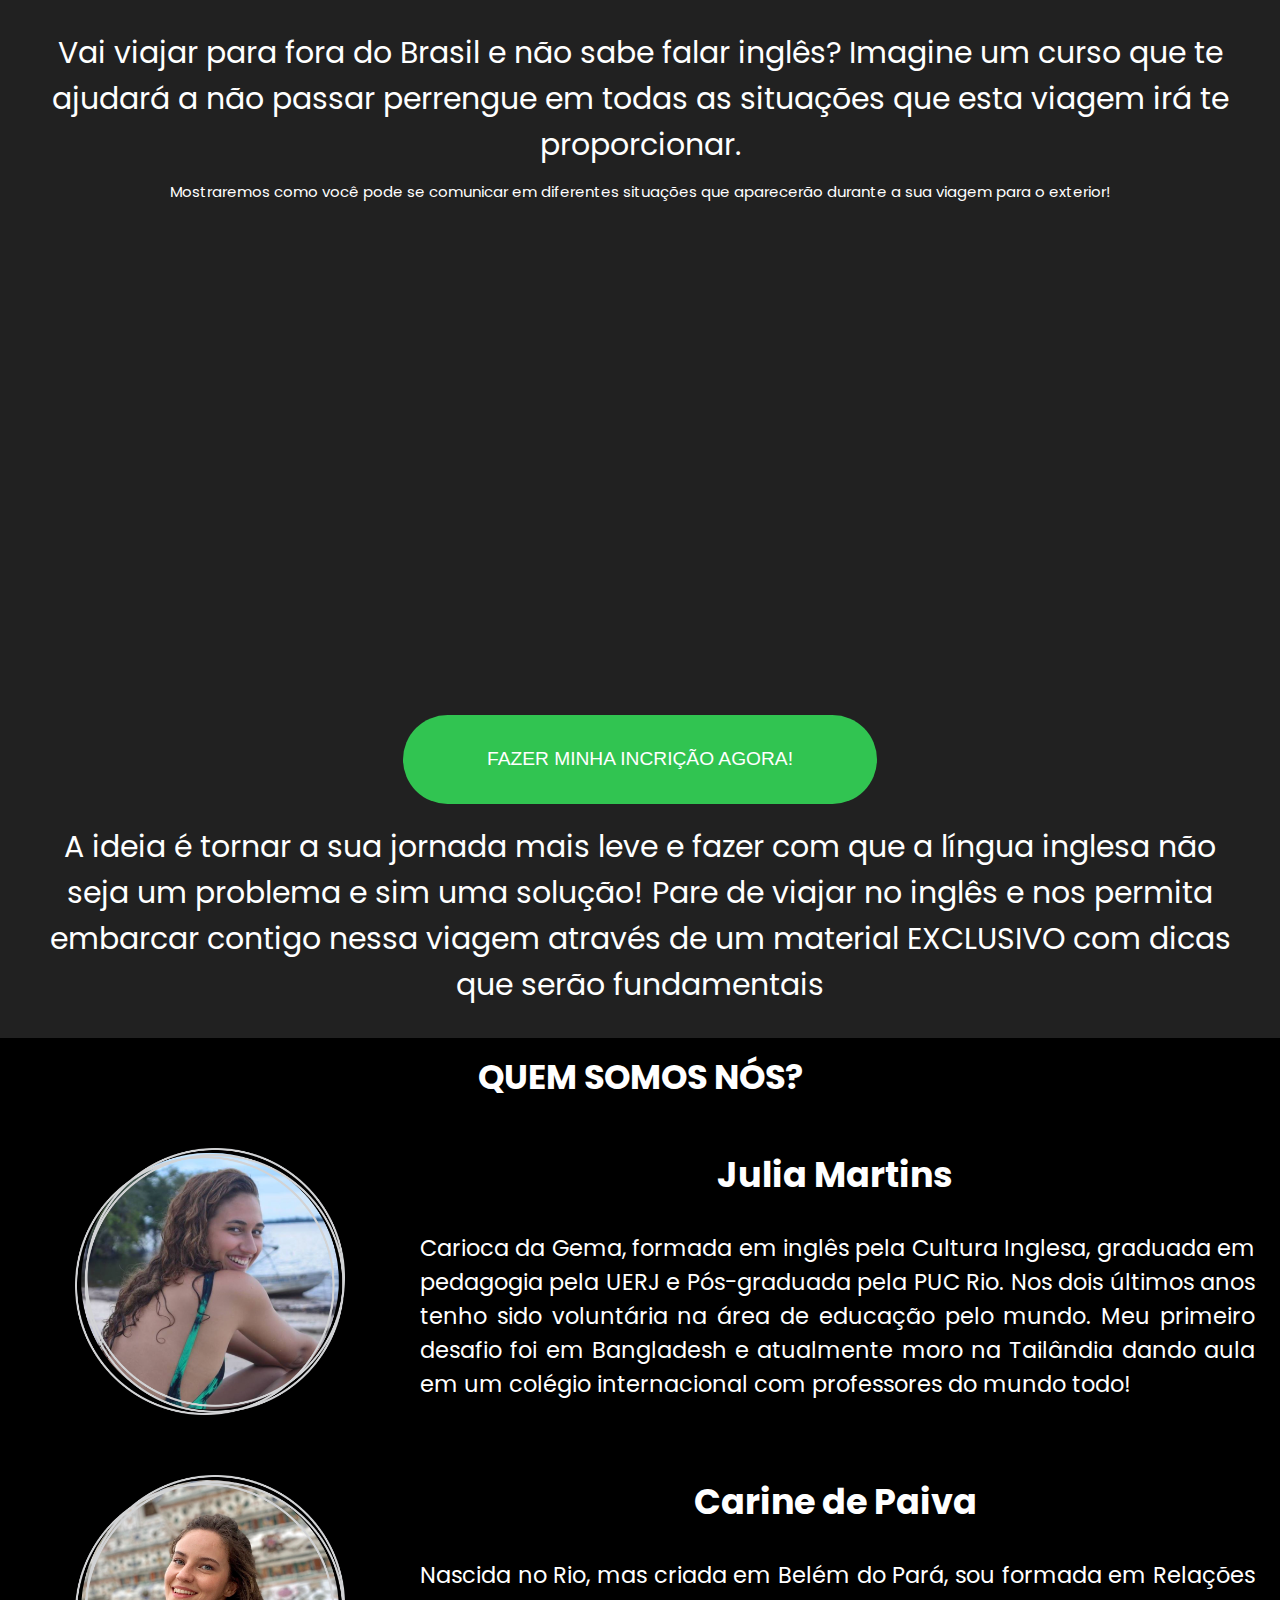
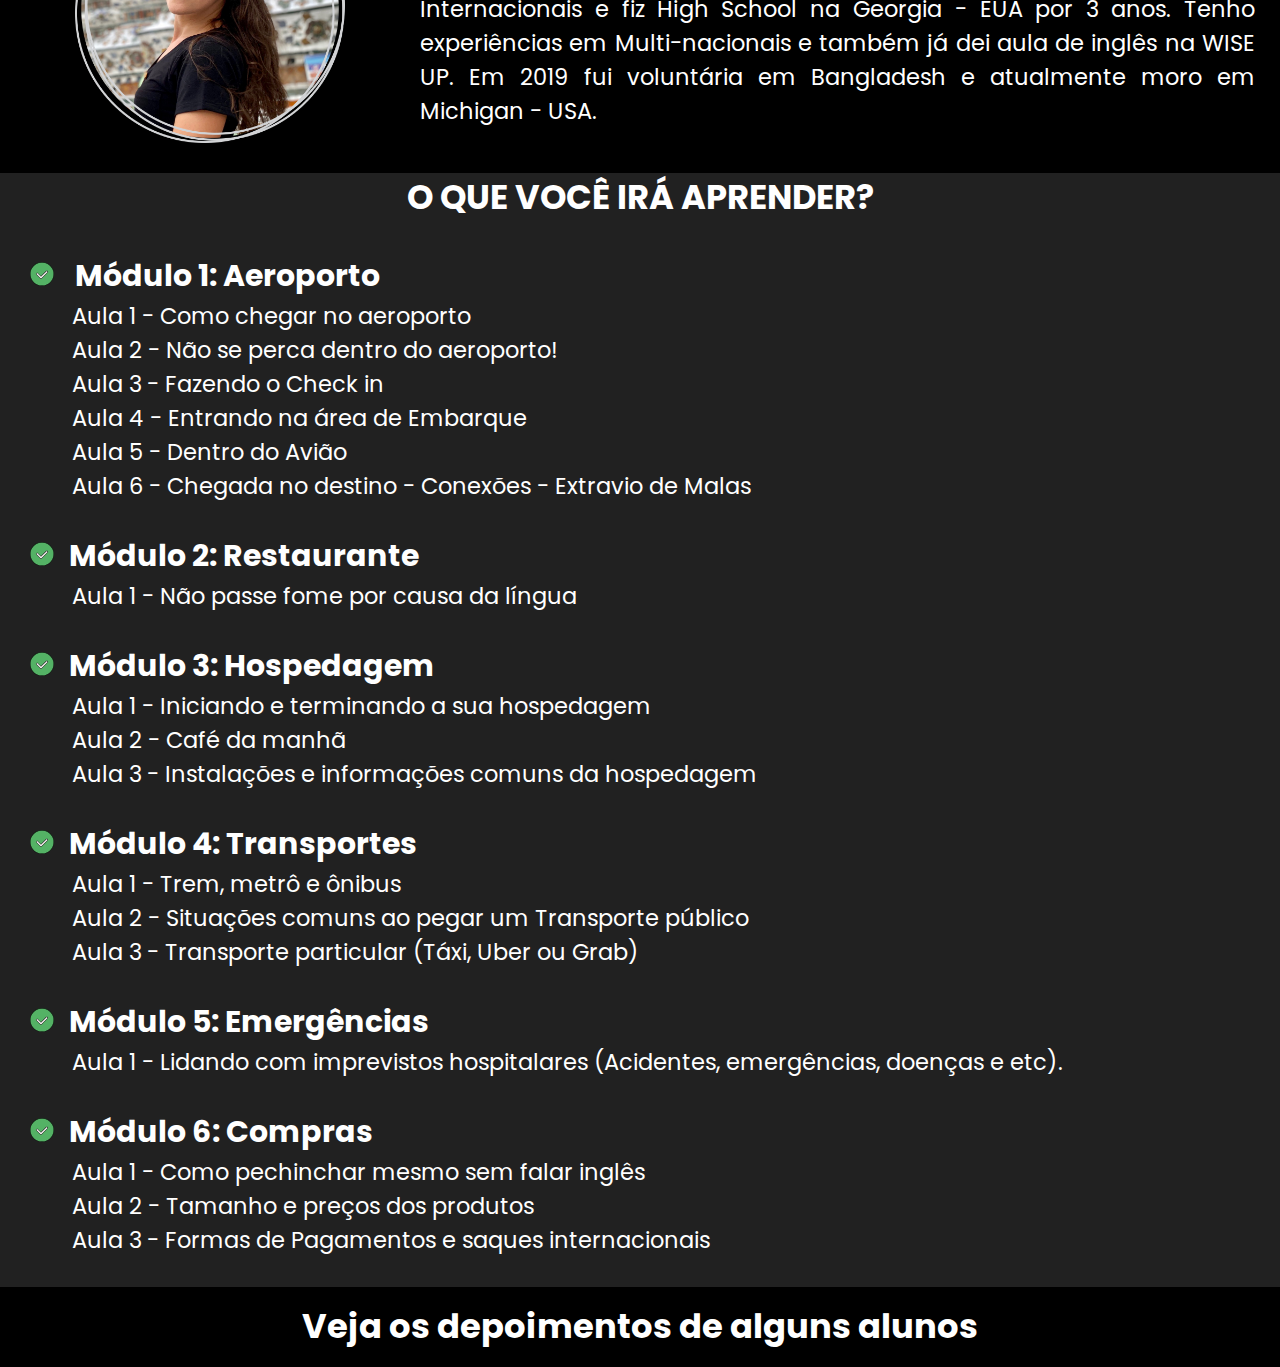
==== landing/index.html @ e5ed999d "conteudo de curso adicionado" ====
<!DOCTYPE html>
<html lang="en">

<head>
    <meta charset="UTF-8">
    <meta http-equiv="X-UA-Compatible" content="IE=edge">
    <meta name="viewport" content="width=device-width, initial-scale=1.0">
    <link rel="stylesheet" href="./style.css">
    <link
        href="https://fonts.googleapis.com/css2?family=Poppins:ital,wght@0,100;0,200;0,400;0,700;1,100;1,200;1,400&display=swap"
        rel="stylesheet">
    <title>Document</title>
</head>

<body>
    <!--conteudo inicial e video -->
    <div class="container2">
        <header class="conteudo">
            <!-- -->
            <div class="texto-maior">
                <!-- primeiro texto de apresentação -->
                <p>Vai viajar para fora do Brasil e não sabe falar inglês? Imagine um curso que te ajudará a não passar
                    perrengue em todas as situações que esta viagem irá te proporcionar. </p>
            </div>
            <!-- segundo texto menor se necessario -->
            <p class="texto-menor">Mostraremos como você pode se comunicar em diferentes situações que aparecerão
                durante a sua viagem para o exterior!</p>

            <!-- video de apresentação -->
            <div>
                <iframe class="responsive-iframe" src="https://www.youtube.com/embed/ThpGM5R9wBw?controls=0"
                    frameborder="0"
                    allow="accelerometer; autoplay; clipboard-write; encrypted-media; gyroscope; picture-in-picture"
                    allowfullscreen></iframe>
            </div>
            <br>

            <!-- botão -->
            <a href="https://www.youtube.com/"><button class="button pulse">FAZER MINHA INCRIÇÃO AGORA!</button></a>
            <div class="texto-maior">
                <!-- texto segundario  -->
                <p>A ideia é tornar a sua jornada
                    mais leve e fazer com que a língua inglesa não seja um problema e sim uma solução! Pare de viajar no
                    inglês e nos permita embarcar contigo nessa viagem através de um material EXCLUSIVO com dicas que
                    serão fundamentais
                </p>
            </div>
        </header>
    </div>

    <!-- primeiro card -->
    <div class="card">
        <div class="titulo1">
            <h2>QUEM SOMOS NÓS?</h2>

        </div>
        <div class="imagem">
            <img src="./assets/julia_martins_viajandonoingles.png" alt="">
        </div>

        <div class="titulo">
            <h3>Julia Martins</h3>
        </div>

        <div class="texto">
            <p>Carioca da Gema, formada em inglês pela Cultura Inglesa, graduada em pedagogia pela UERJ e Pós-graduada
                pela PUC Rio. Nos dois últimos anos tenho sido voluntária na área de educação pelo mundo. Meu primeiro
                desafio foi em Bangladesh e atualmente moro na Tailândia dando aula em um colégio internacional com
                professores do mundo todo!</p>
        </div>






    </div>
    <!-- segundo card -->
    <div class="card">

        <div class="imagem">
            <img src="./assets/carine_paiva_viajandonoingles.png" alt="">
        </div>

        <div class="titulo">
            <h3>Carine de Paiva</h3>
        </div>

        <div class="texto">
            <p>Nascida no Rio, mas criada em Belém do Pará, sou formada em Relações Internacionais e fiz High School na
                Georgia - EUA por 3 anos. Tenho experiências em Multi-nacionais e também já dei aula de inglês na WISE
                UP. Em 2019 fui voluntária em Bangladesh e atualmente moro em Michigan - USA.</p>
        </div>






    </div>

   <div class="conteudo">
        <div class="titulo-conteudo">
            <h2> O QUE VOCÊ IRÁ APRENDER?</h2>
        </div>

        <div class="lista-1">
            <h3><img src="./icons/confirm.svg" alt=""> Módulo 1: Aeroporto</h3>
            <ul>
                <li>Aula 1 - Como chegar no aeroporto</li>
                <li>Aula 2 - Não se perca dentro do aeroporto!</li>
                <li>Aula 3 - Fazendo o Check in</li>
                <li>Aula 4 - Entrando na área de Embarque</li>
                <li>Aula 5 - Dentro do Avião</li>
                <li>Aula 6 - Chegada no destino - Conexões - Extravio de Malas</li>
            </ul>

        </div>

        <div class="lista-1">
            <h3><img src="./icons/confirm.svg" alt="">Módulo 2: Restaurante </h3>
            <ul>
                <li>Aula 1 - Não passe fome por causa da língua</li>

            </ul>

        </div>

        <div class="lista-1">
            <h3><img src="./icons/confirm.svg" alt="">Módulo 3: Hospedagem </h3>
            <ul>
                <li>Aula 1 - Iniciando e terminando a sua hospedagem</li>
                <li>Aula 2 - Café da manhã</li>
                <li>Aula 3 - Instalações e informações comuns da hospedagem</li>

            </ul>

        </div>

        <div class="lista-1">
            <h3><img src="./icons/confirm.svg" alt="">Módulo 4: Transportes</h3>
            <ul>
                <li>Aula 1 - Trem, metrô e ônibus</li>
                <li>Aula 2 - Situações comuns ao pegar um Transporte público</li>
                <li>Aula 3 - Transporte particular (Táxi, Uber ou Grab)</li>

            </ul>

        </div>

        <div class="lista-1">
            <h3><img src="./icons/confirm.svg" alt="">Módulo 5: Emergências</h3>
            <ul>
                <li>Aula 1 - Lidando com imprevistos hospitalares (Acidentes, emergências, doenças e etc).</li>
                
            </ul>

        </div>

        <div class="lista-1">
            <h3><img src="./icons/confirm.svg" alt="">Módulo 6: Compras </h3>
            <ul>
                <li>Aula 1 - Como pechinchar mesmo sem falar inglês</li>
                <li>Aula 2 - Tamanho e preços dos produtos</li>
                <li>Aula 3 - Formas de Pagamentos e saques internacionais</li>
            </ul>

        </div>
    </div>

    
        <div class="titulo1">
        <h2>Veja os depoimentos de alguns alunos</h2>
        </div>


    </div>

    



</body>

</html>
---- landing/style.css ----
*{ 
    margin: 0; 
    
    padding: 0; 
    
    box-sizing: border-box; 
    } 

    html {
        font-size: 93.75%;
    }

    body {
        background-color: #212121;
        font-family: 'Poppins', sans-serif;
    }

   .container2 {
       margin: 2rem;
       color: #ffff;
       text-align: center;
      
   }
   
   .texto-menor {
       font-size: 15px;
       margin-bottom: 2rem;
       
   }

.texto-maior {
   font-size: clamp(1.2rem, 1rem + 2vw, 2rem); /* tres paramentros aceitados o primeiro o minimo, o segundo o aceitavel, o terceiro o maximo*/
   margin-top: 1rem;
   margin-bottom: 0.8rem;
   text-align: center;
   
   
}


/* decoração de botão  */
.button {

    height: 7vw;
    width: 37vw;
    left: 25px;
    top: 0px;
    border-radius: 50px;
    

    margin: 0.3rem;
    cursor: pointer;
    font-size: 1.5vw;
    color:#ffff;


    background: #31C451;
    border: none;
}

a {
    text-decoration: none;
}

/* animação de pulsação no botão */
.pulse {
  animation: pulse 0.5s infinite;
  animation-direction: alternate;
  -webkit-animation-name: pulse;
  animation-name: pulse;
}

@-webkit-keyframes pulse {
  0% {
    -webkit-transform: scale(1);
  }
  100% {
    -webkit-transform: scale(1.1);
  }
}

@keyframes pulse {
  0% {
    transform: scale(1); 
  }
  100% {
    transform: scale(1.1); 
  }
}


/* Then style the iframe to fit in the container div with full height and width */
.responsive-iframe {
  top: 0px;
  left: 0px;
  bottom: 0;
  right: 0;
  width: 62vw;
  height: 35vw;
  border-radius: 2%;
}

.titulo1 {
  font-size: clamp(1rem, 0.5rem + 2vw, 1.5rem);
  background-color: black;
  color: #ffff;
  padding: 15px;

  text-align: center;
}


.card {
  background-color: black;
  color: #ffff;
  float: left;
  
  
}


.imagem img {
    width: 18rem;
    margin: 2rem;
    margin-left: 5rem;
    margin-right: 5rem;
    float: left;
   
    
}

.titulo {
  text-align: center;
  margin: 2rem;
  font-size: clamp( 2rem, 0.7rem + 1vw, 1rem);
}


.texto {
  font-size: clamp(1rem, 1rem + 2vw, 1.5rem);
  margin: 25px;
  text-align: justify;

}



.titulo-conteudo {
  text-align: center;
  color: #ffff;
  font-size: clamp(1rem, 0.5rem + 2vw, 1.5rem);
  margin: 25px;
  
}

.lista-1 {
  color: #ffff;
  margin: 2rem;
  

  
}

.lista-1 h3 {
  font-size: clamp(0.2rem, 0.5rem + 2vw, 2rem);
}


.lista-1 ul {
  list-style-type: none;
  font-size: clamp(0.2rem, 0.5rem + 2vw, 1.5rem);
  margin-left: 2.8rem;
}

.lista-1 img {
  justify-content: space-between;
  width: 1.6rem;
  margin-right: 1rem;
}


 .depoimento {
   background-color: black;
   
 }
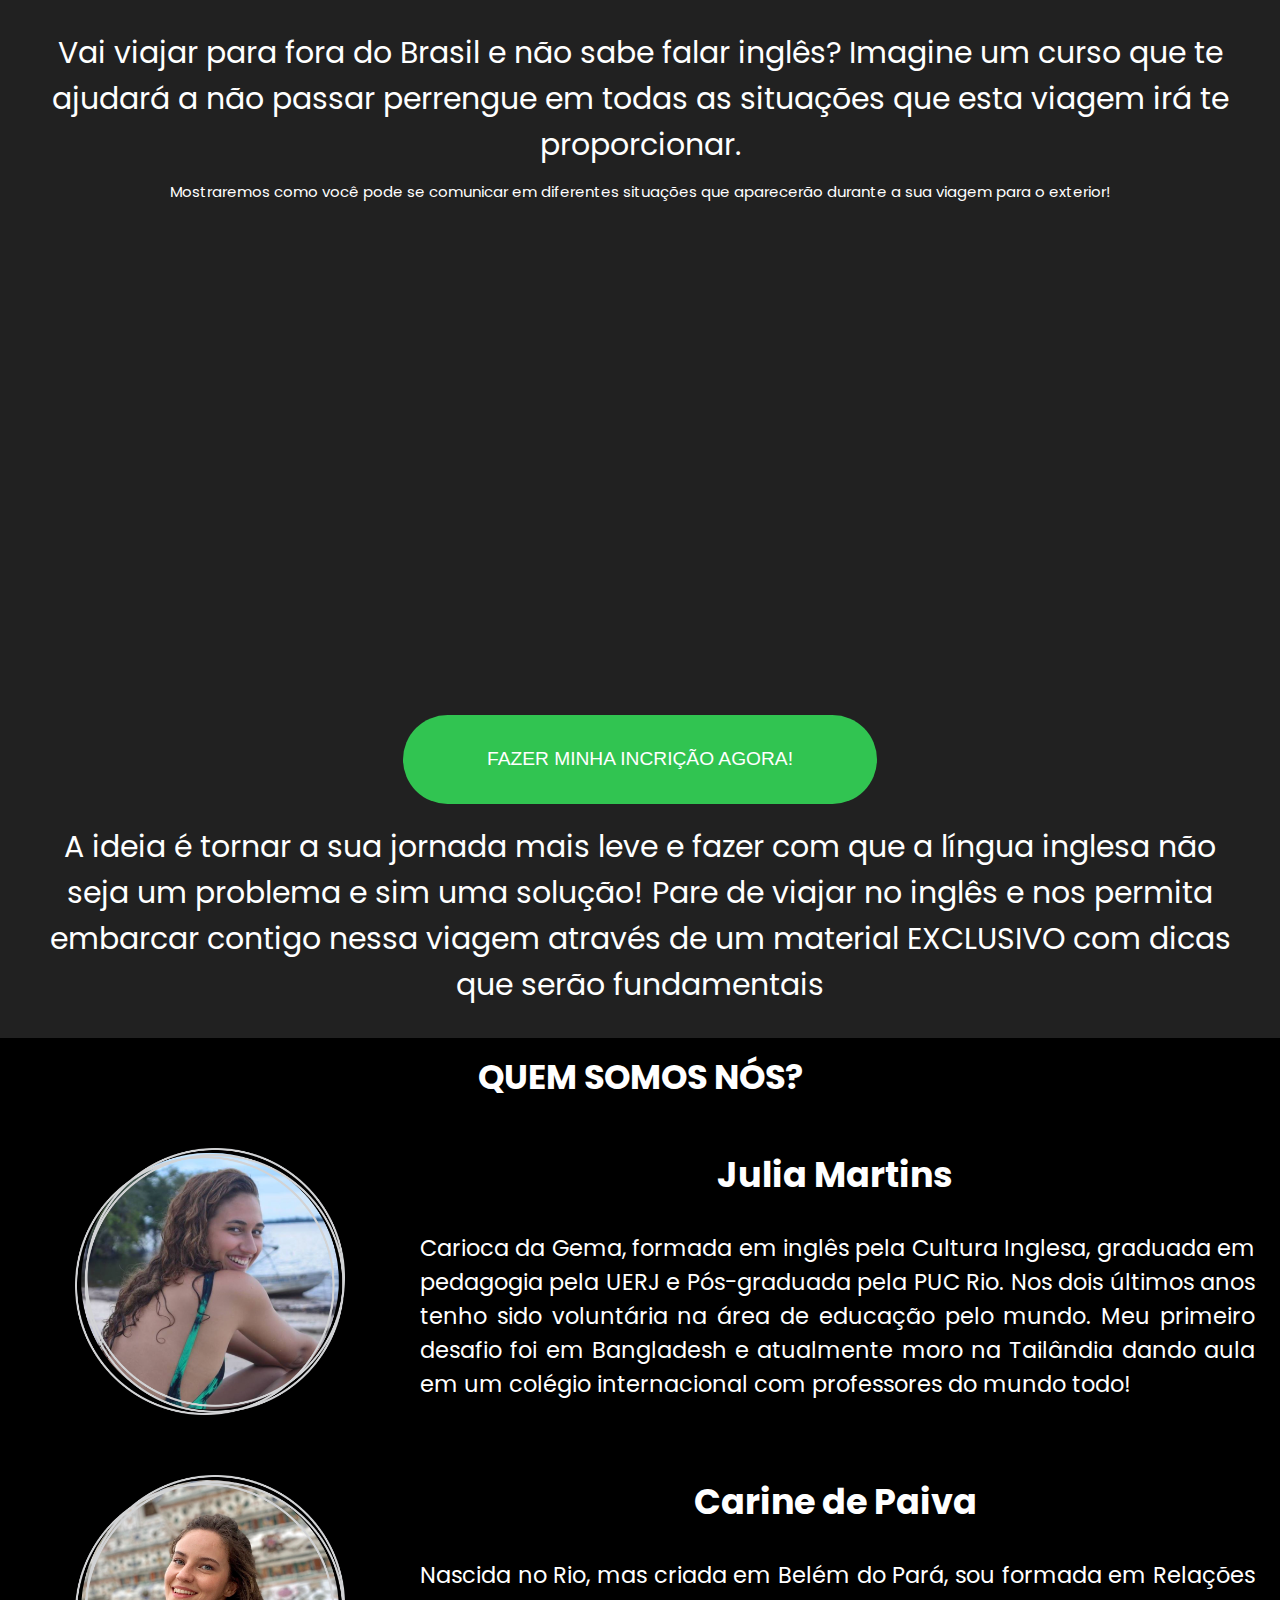
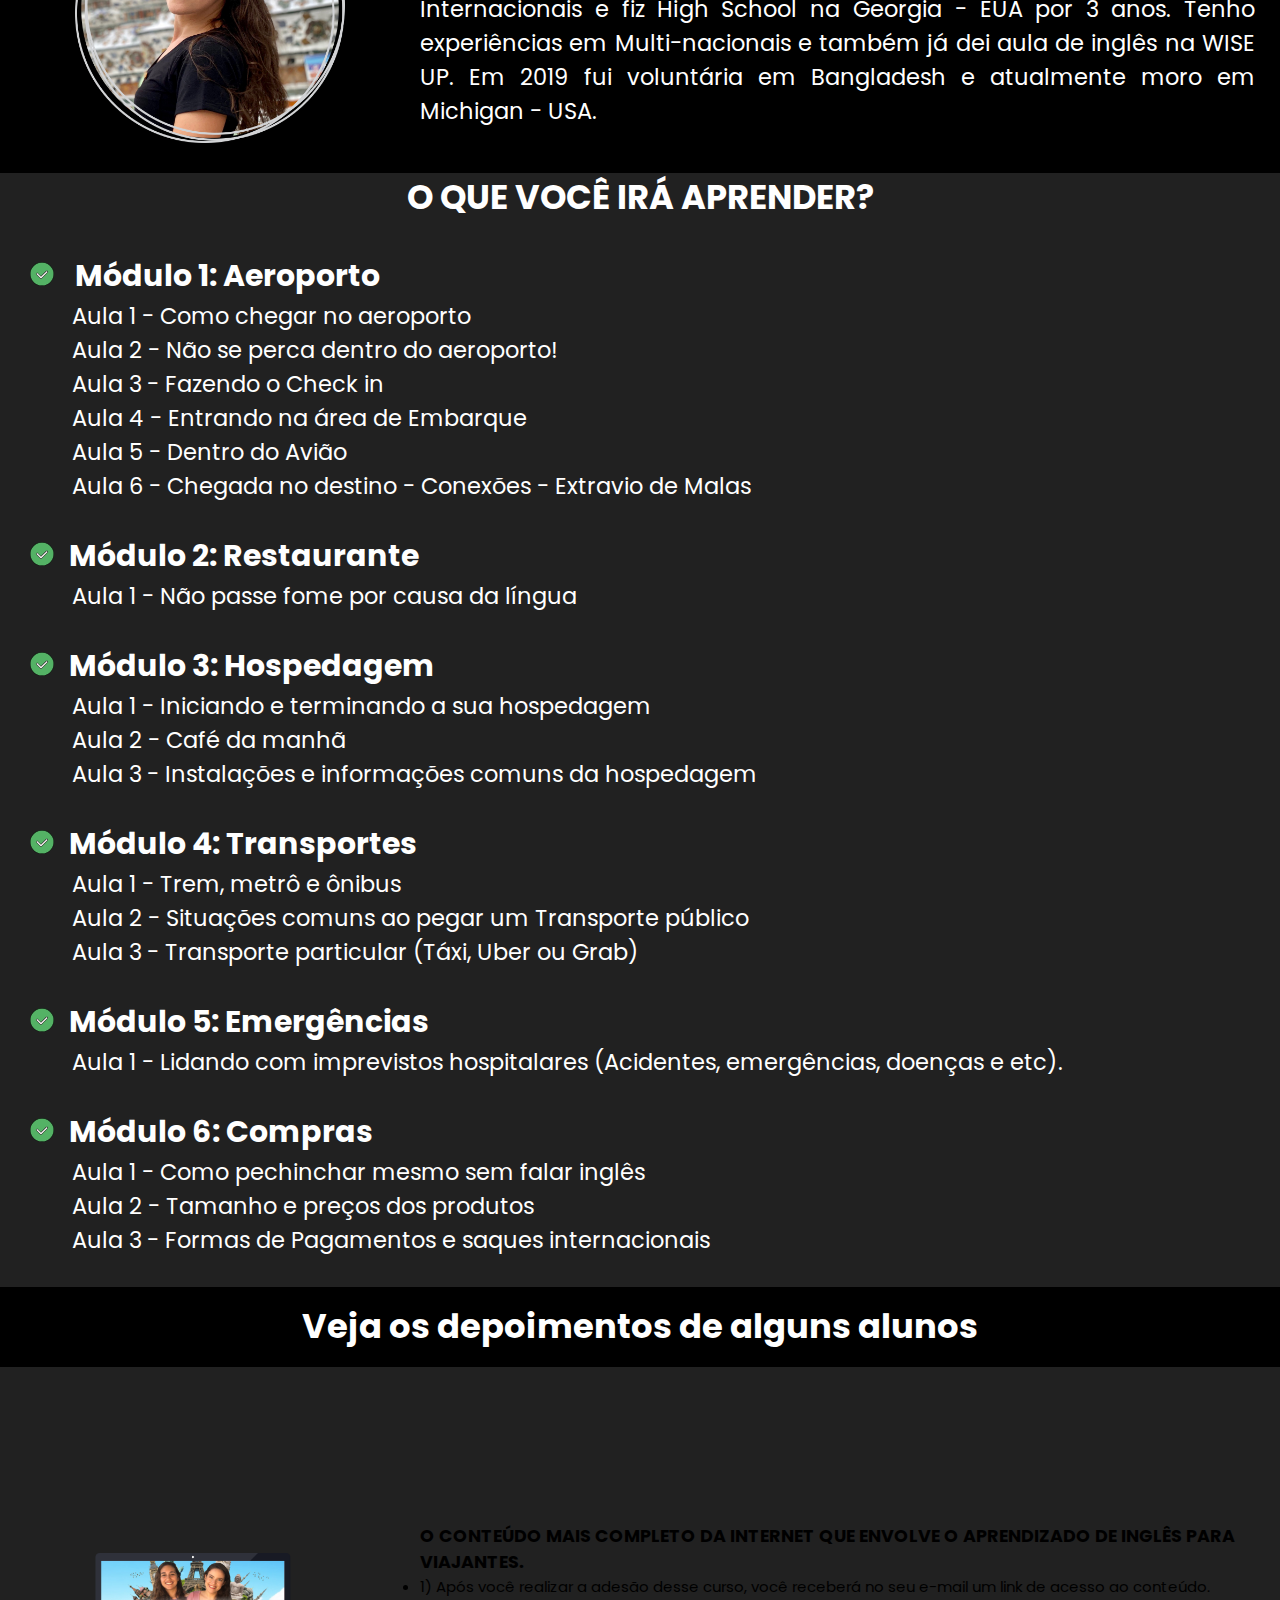
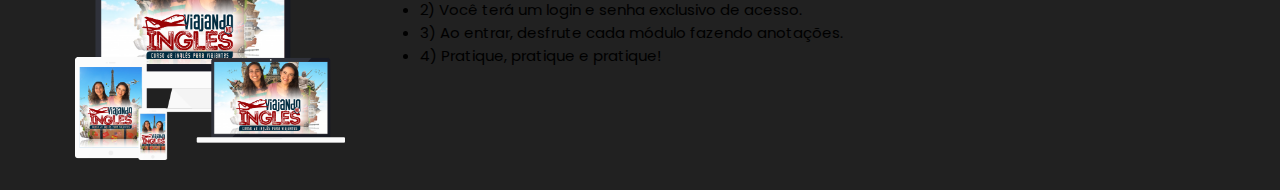
==== commit 232b0a67: "novas seções adicionadas videos de depoimentos de alunos" ====
--- a/landing/index.html
+++ b/landing/index.html
@@ -5,11 +5,13 @@
     <meta charset="UTF-8">
     <meta http-equiv="X-UA-Compatible" content="IE=edge">
     <meta name="viewport" content="width=device-width, initial-scale=1.0">
+    <!--icone na barra do titulo da pagina -->
+    <link rel="icon" href="./icons/global.svg" type="image/svg">
     <link rel="stylesheet" href="./style.css">
     <link
         href="https://fonts.googleapis.com/css2?family=Poppins:ital,wght@0,100;0,200;0,400;0,700;1,100;1,200;1,400&display=swap"
         rel="stylesheet">
-    <title>Document</title>
+    <title>viajando no ingles</title>
 </head>
 
 <body>
@@ -166,15 +168,52 @@
             </ul>
 
         </div>
-    </div>
-
-    
+
+        
+        
+    </div>
+
         <div class="titulo1">
         <h2>Veja os depoimentos de alguns alunos</h2>
         </div>
-
-
-    </div>
+        <!-- videos de depoimentos de alunos -->
+        <div class="depoimentos">
+            <iframe class="video-depoimento" src="https://www.youtube.com/embed/oHkh8R4p0gI"
+            frameborder="0"
+            allow="accelerometer; autoplay; clipboard-write; encrypted-media; gyroscope; picture-in-picture"
+            allowfullscreen></iframe>
+
+            <iframe class="video-depoimento" src="https://www.youtube.com/embed/g9dyStJig5E"
+            frameborder="0"
+            allow="accelerometer; autoplay; clipboard-write; encrypted-media; gyroscope; picture-in-picture"
+            allowfullscreen></iframe>
+
+            <iframe class="video-depoimento" src="https://www.youtube.com/embed/yi_v4u41sew"
+            frameborder="0"
+            allow="accelerometer; autoplay; clipboard-write; encrypted-media; gyroscope; picture-in-picture"
+            allowfullscreen></iframe>
+        </div>
+
+        <div class="beneficios">
+            <div class="imagem">
+                <img src="./assets/background_viajandonoingles2.png" alt="">
+            </div>
+    
+            <div class="titulo-ben">
+                <h3>O CONTEÚDO MAIS COMPLETO DA INTERNET QUE ENVOLVE O APRENDIZADO DE INGLÊS PARA VIAJANTES.</h3>
+            </div>
+    
+            <div class="texto-ben">
+                <ul>
+                    <li>1) Após você realizar a adesão desse curso, você receberá no seu e-mail um link de acesso ao conteúdo.</li>
+                    <li>2) Você terá um login e senha exclusivo de acesso.</li>
+                    <li>3) Ao entrar, desfrute cada módulo fazendo anotações.</li>
+                    <li>4) Pratique, pratique e pratique!</li>
+                </ul>
+            </div>
+    
+        </div>
+        
 
     
 
@@ -182,4 +221,6 @@
 
 </body>
 
-</html>+</html>
+
+
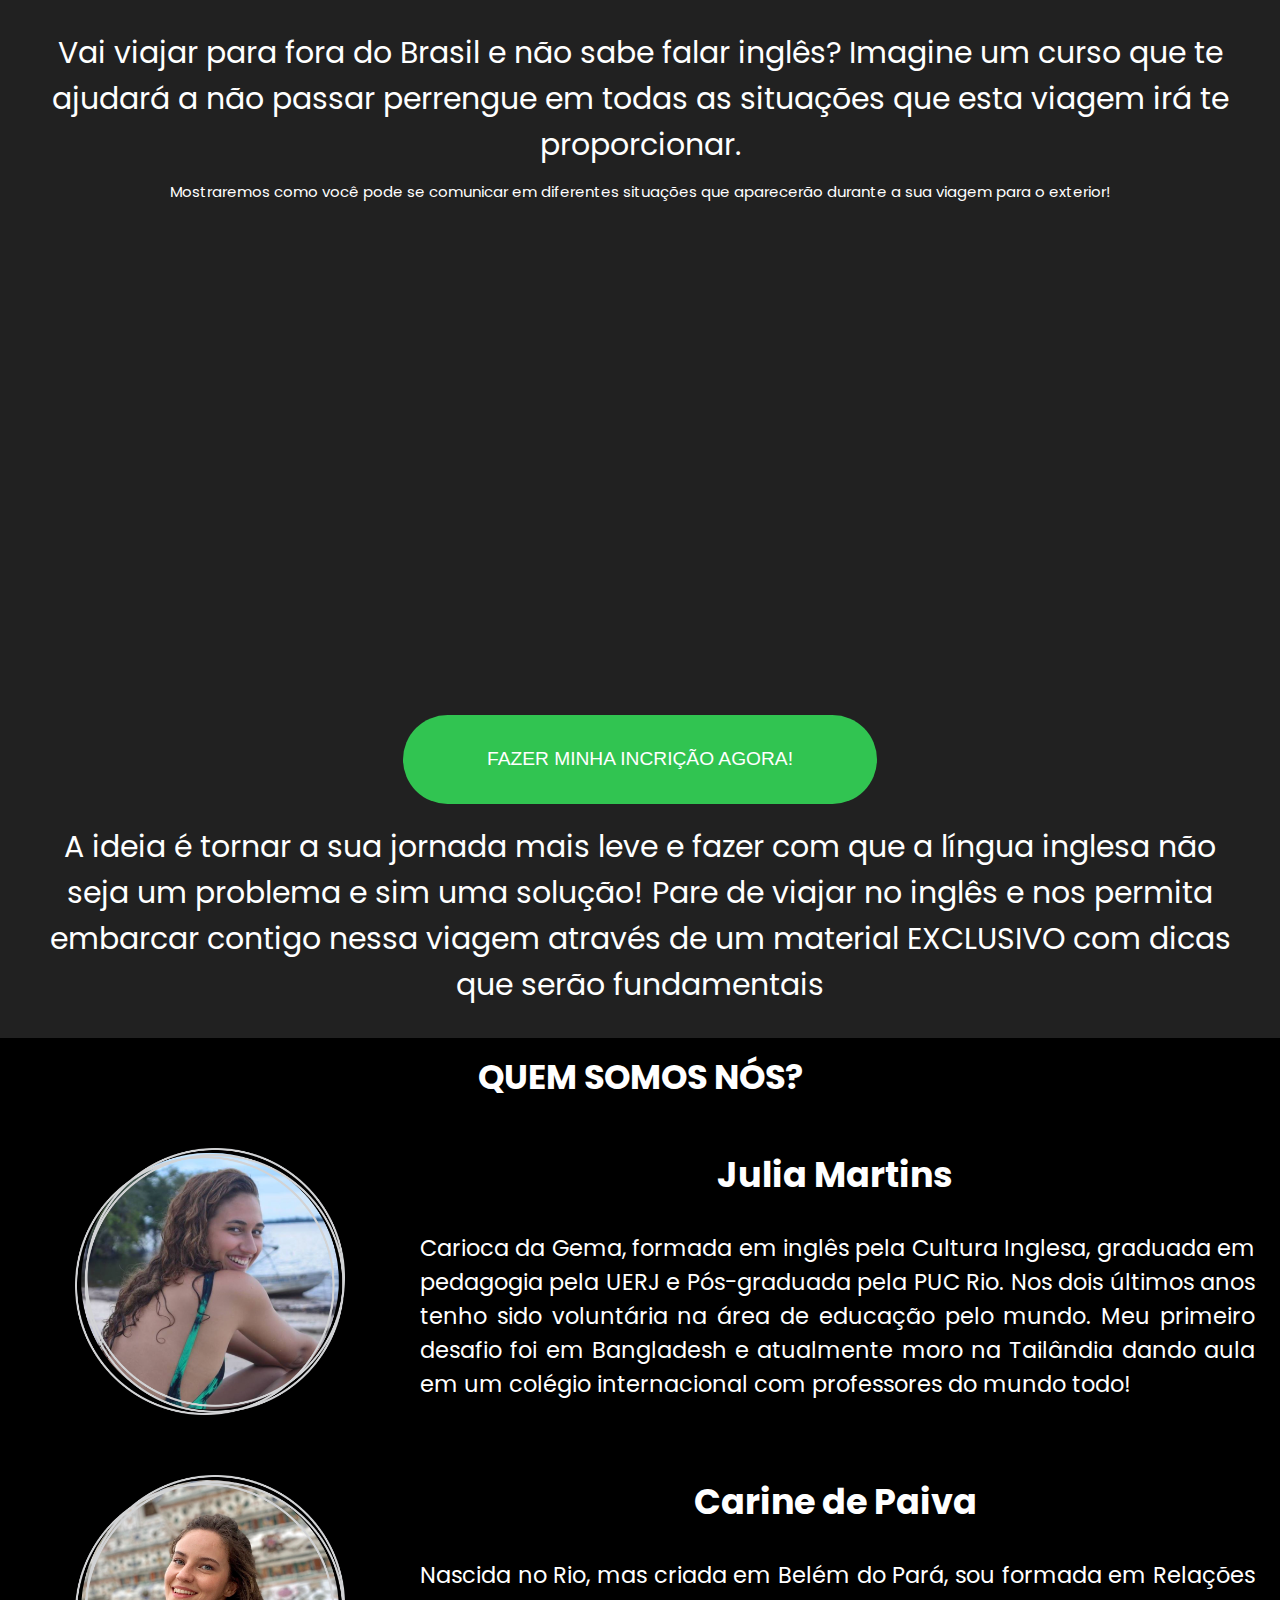
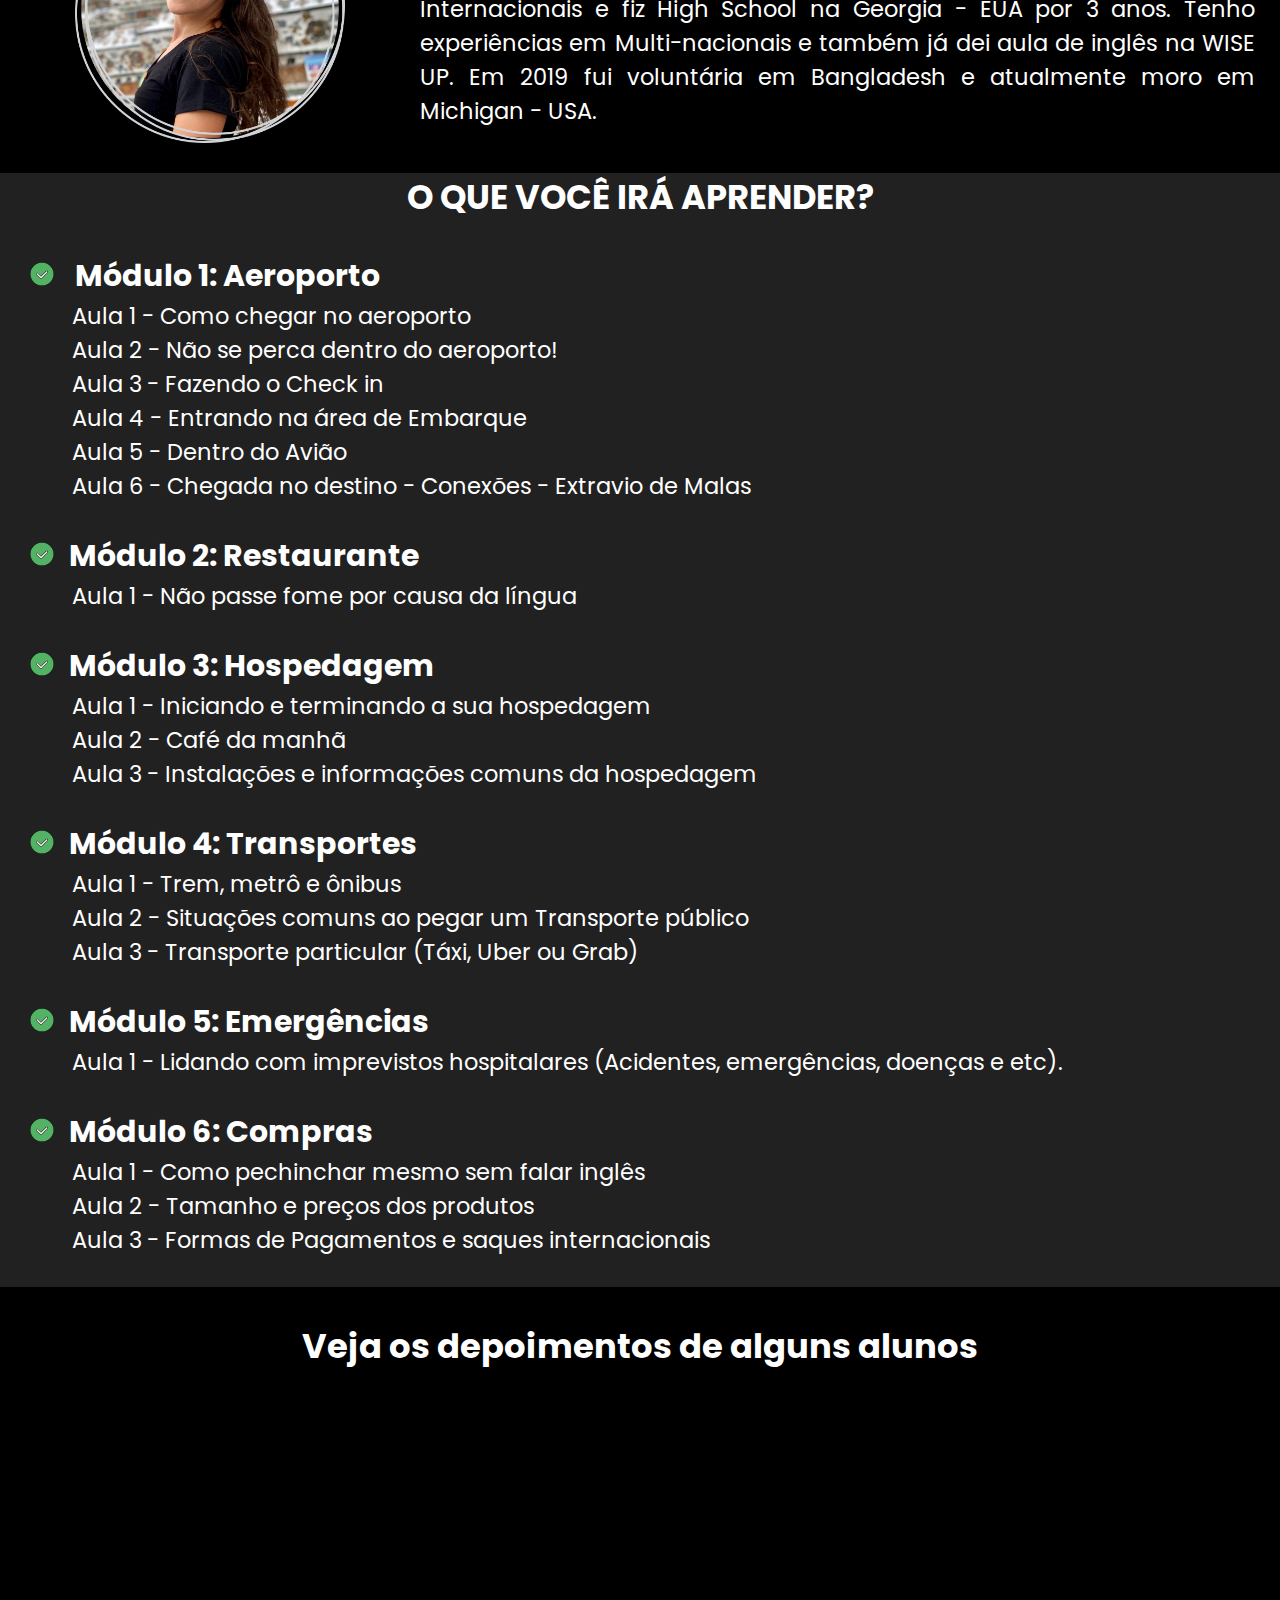
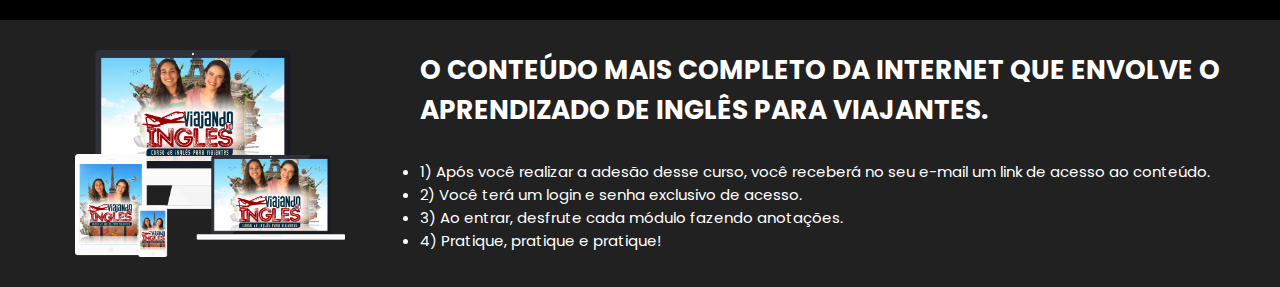
==== commit dbebd529: "teste" ====
--- a/landing/index.html
+++ b/landing/index.html
@@ -173,6 +173,8 @@
         
     </div>
 
+    <div class="tudo">
+
         <div class="titulo1">
         <h2>Veja os depoimentos de alguns alunos</h2>
         </div>
@@ -193,6 +195,8 @@
             allow="accelerometer; autoplay; clipboard-write; encrypted-media; gyroscope; picture-in-picture"
             allowfullscreen></iframe>
         </div>
+
+    </div>
 
         <div class="beneficios">
             <div class="imagem">
--- a/landing/style.css
+++ b/landing/style.css
@@ -102,7 +102,7 @@
 
 .titulo1 {
   font-size: clamp(1rem, 0.5rem + 2vw, 1.5rem);
-  background-color: black;
+ /* background-color: ;*/
   color: #ffff;
   padding: 15px;
 
@@ -125,7 +125,6 @@
     margin-left: 5rem;
     margin-right: 5rem;
     float: left;
-   
     
 }
 
@@ -178,10 +177,117 @@
   margin-right: 1rem;
 }
 
-
- .depoimento {
+.butão-conteudo {
+  
+  height: 7vw;
+  width: 37vw;
+  left: 25px;
+  top: 0px;
+  border-radius: 50px;
+  
+
+  
+  cursor: pointer;
+  font-size: 1.5vw;
+  color:#ffff;
+
+
+  background: #31C451;
+  border: none;
+  margin-left: 30vw;
+  
+}
+
+ .tudo {
    background-color: black;
+   padding: 20px;
    
  }
 
- +
+.video-depoimento {
+  top: 0px;
+  left: 0px;
+  bottom: 0;
+  right: 0;
+  width: 29vw;
+  height: 16vw;
+  margin: 1px;
+  margin-left: 2.5vw;
+  border-radius: 2%;
+  
+}
+
+.beneficios {
+  color: #ffff;
+  float: left;
+}
+
+.titulo-ben {
+  font-size: 1.5rem;
+  margin: 2rem;
+}
+
+.imagem1 img {
+  width: 18rem;
+  margin: 2rem;
+  margin-left: 16vw;
+  margin-right: 5rem;
+  float: left;
+  
+}
+
+.texto-ben {
+  margin-left: 2rem;
+  font-size: 1rem;
+  
+  list-style-type: none;
+}
+
+ /*responsividade abaixo de 600px */
+ @media screen and (max-width: 600px) {
+
+  .responsive-iframe {
+    width: 70vw;
+    height: 40vw;
+  }
+
+  .button {
+    height: 10vw;
+    width: 50vw;
+    font-size: 2vw;
+  }
+
+  .lista-1 img {
+    width: 1rem;
+    margin-right: 0.6rem;
+  }
+
+
+}
+
+
+@media screen and (max-width: 800px) {
+
+  .video-depoimento {
+    top: 0px;
+    left: 0px;
+    bottom: 0;
+    right: 0;
+    width: 62vw;
+    height: 35vw;
+    margin: 1vw;
+    margin-left: 20vw;
+    border-radius: 2%;
+    
+  }
+
+
+  .titulo-ben {
+    font-size: 1rem;
+    margin: 10vw;
+      
+
+}
+
+}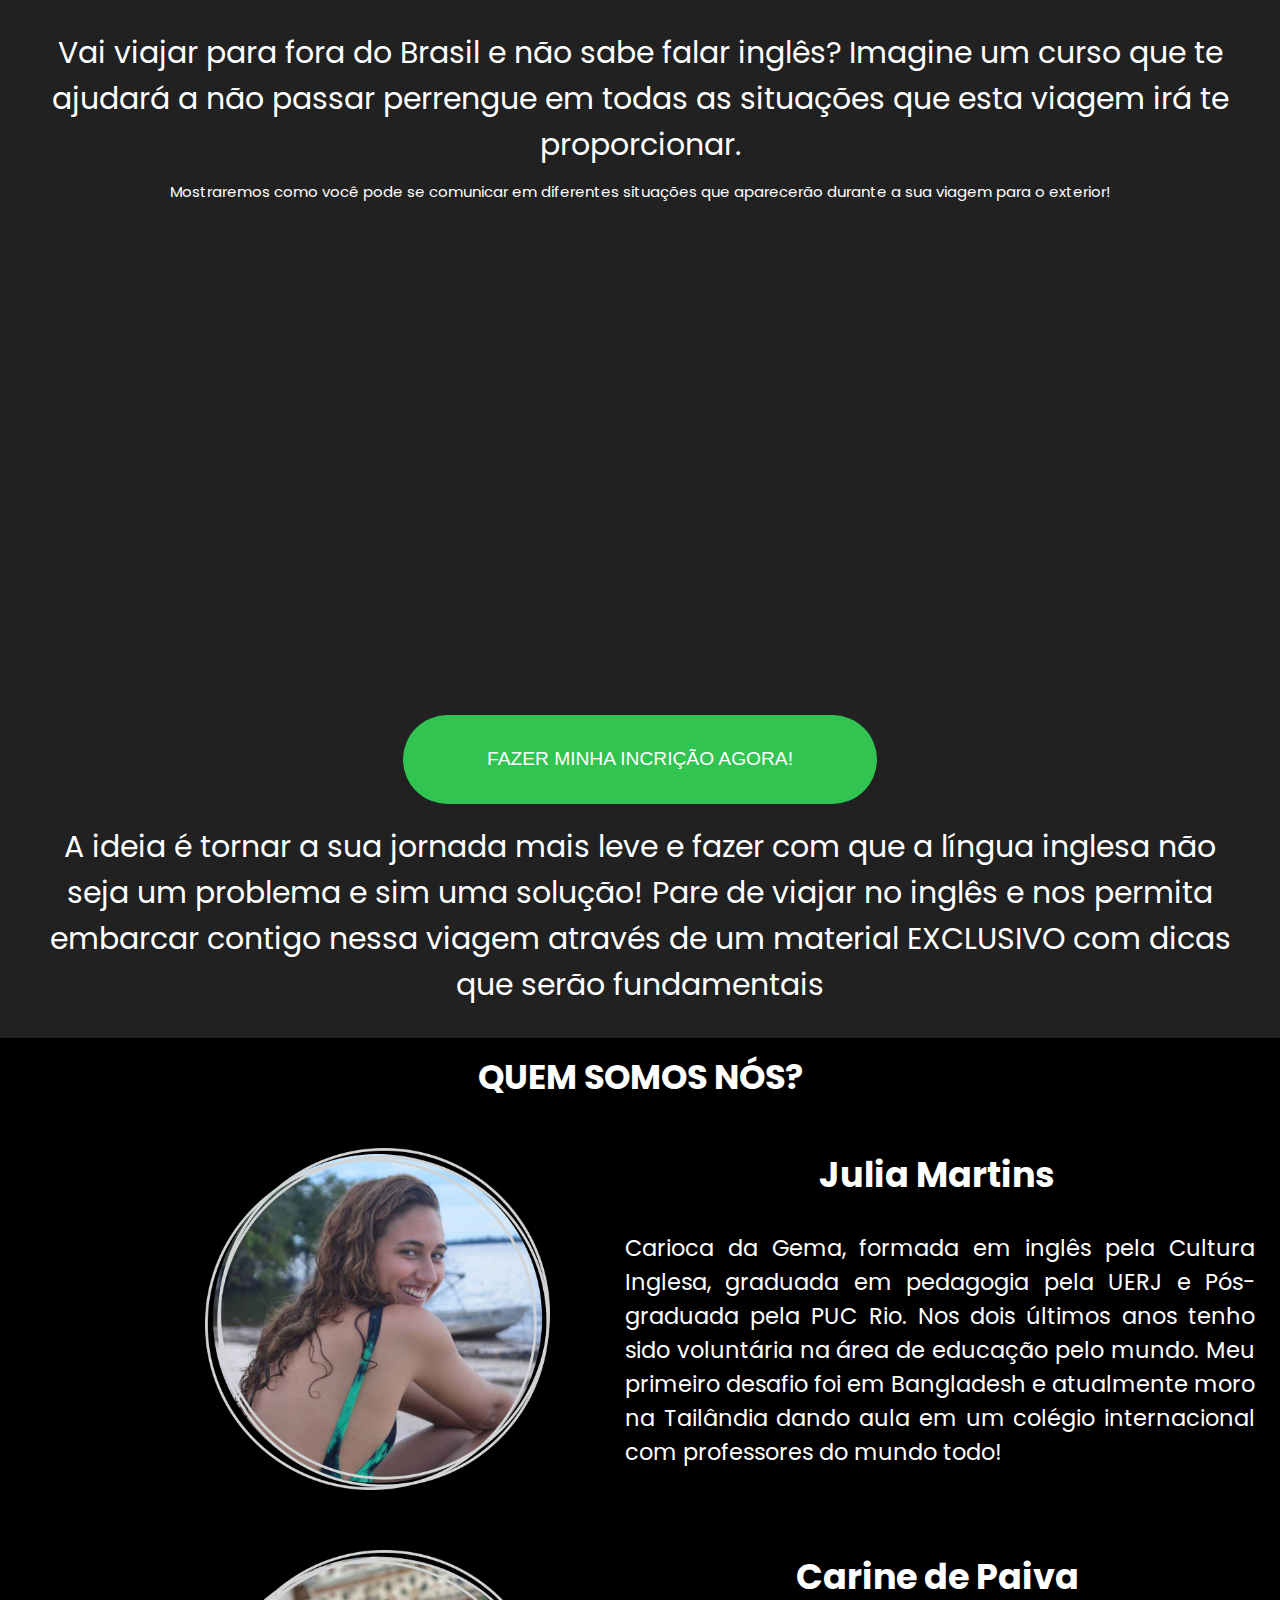
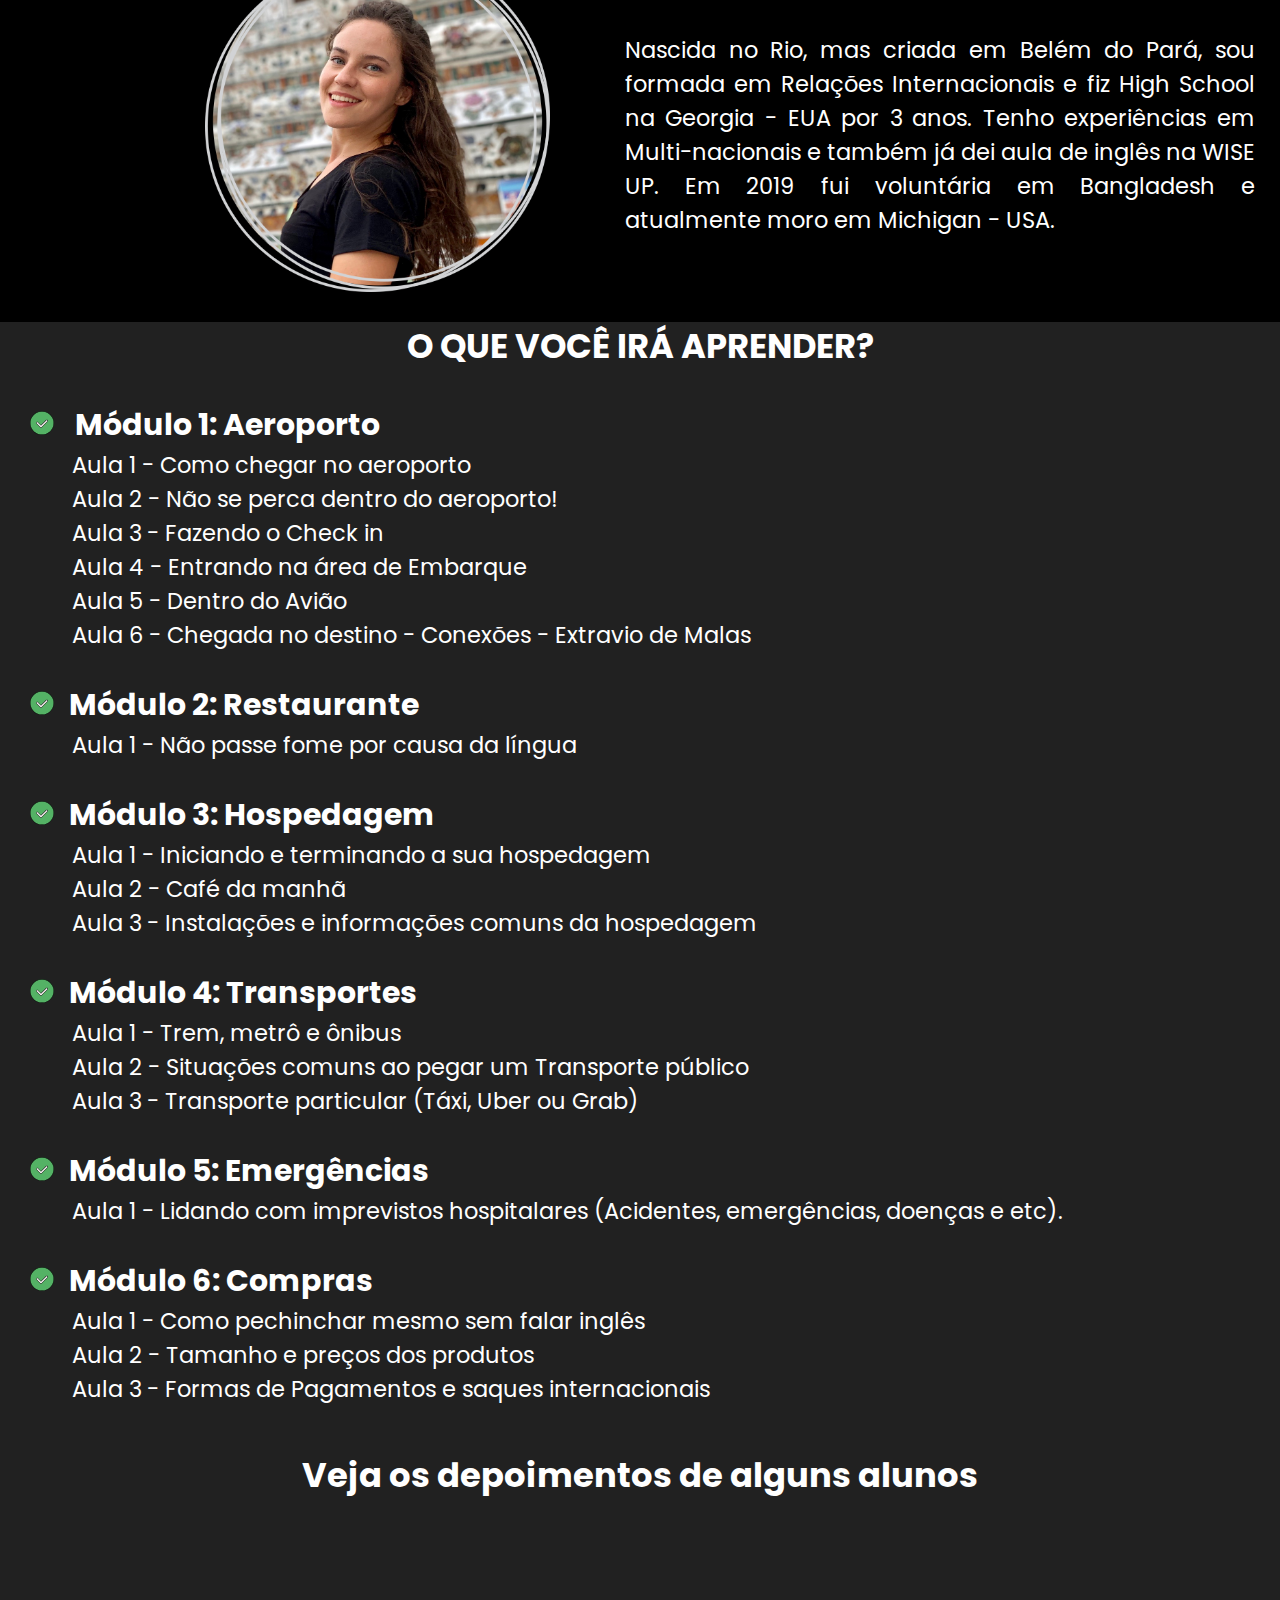
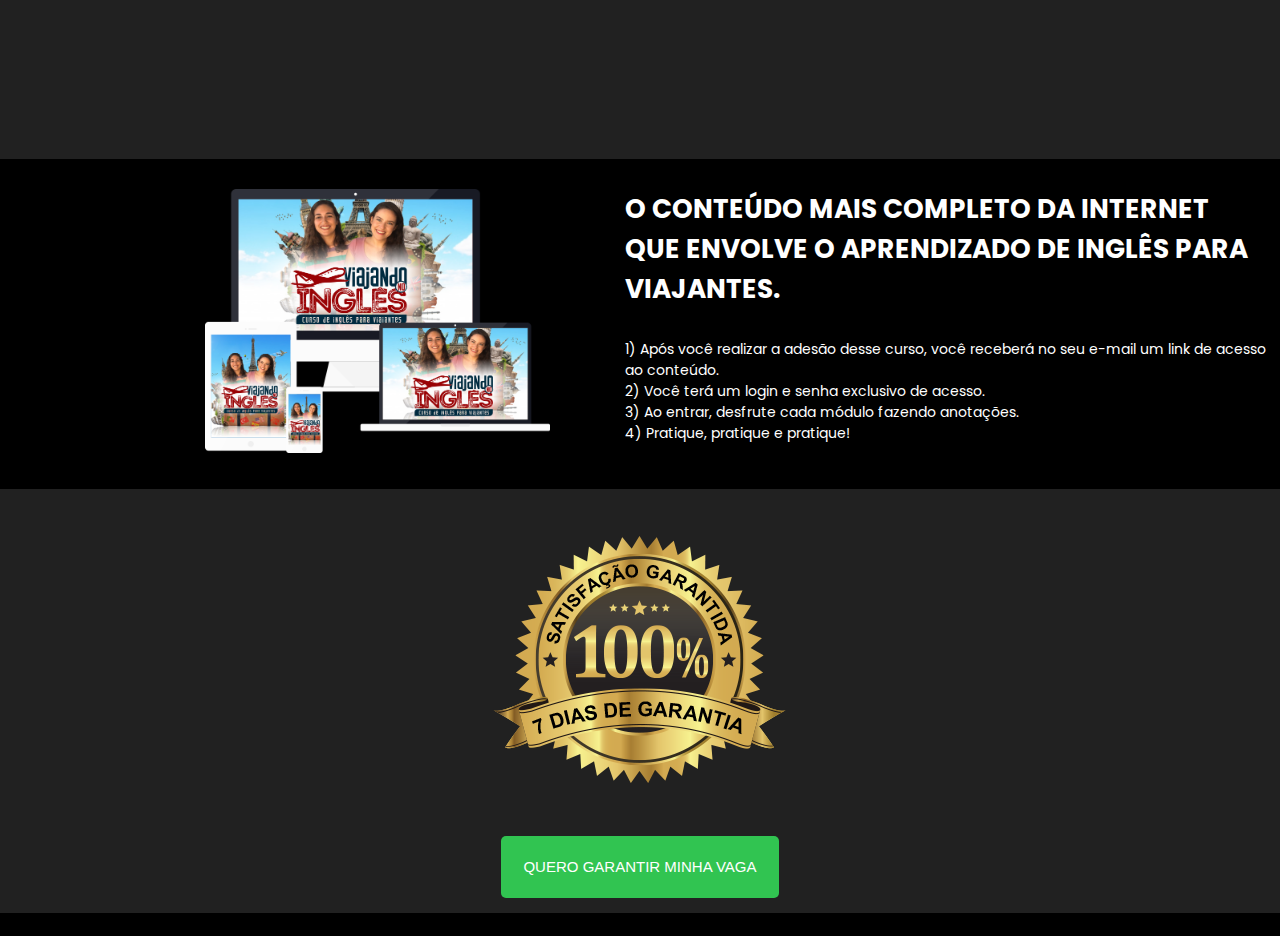
==== commit cf97de26: "teste beta" ====
--- a/landing/index.html
+++ b/landing/index.html
@@ -173,7 +173,7 @@
         
     </div>
 
-    <div class="tudo">
+    
 
         <div class="titulo1">
         <h2>Veja os depoimentos de alguns alunos</h2>
@@ -196,7 +196,6 @@
             allowfullscreen></iframe>
         </div>
 
-    </div>
 
         <div class="beneficios">
             <div class="imagem">
@@ -218,9 +217,22 @@
     
         </div>
         
-
-    
-
+        <div class="garantia">
+            <img src="./assets/7-dias-garantia.png" alt="">
+        </div>
+
+
+        <div class="botao2">
+            <div class="color">
+                <a href=""><button>QUERO GARANTIR MINHA VAGA</button></a>
+            </div>
+        </div>
+    
+        <footer>
+            <div class="footer">
+                <br>
+            </div>
+        </footer>
 
 
 </body>
--- a/landing/style.css
+++ b/landing/style.css
@@ -89,6 +89,7 @@
 }
 
 
+
 /* Then style the iframe to fit in the container div with full height and width */
 .responsive-iframe {
   top: 0px;
@@ -198,11 +199,6 @@
   
 }
 
- .tudo {
-   background-color: black;
-   padding: 20px;
-   
- }
 
 
 .video-depoimento {
@@ -219,8 +215,11 @@
 }
 
 .beneficios {
+  margin-top: 2rem;
+  background-color:black;
   color: #ffff;
   float: left;
+  margin-bottom: 3rem;
 }
 
 .titulo-ben {
@@ -228,8 +227,8 @@
   margin: 2rem;
 }
 
-.imagem1 img {
-  width: 18rem;
+.imagem img {
+  width: 23rem;
   margin: 2rem;
   margin-left: 16vw;
   margin-right: 5rem;
@@ -237,19 +236,51 @@
   
 }
 
-.texto-ben {
+.texto-ben ul{
   margin-left: 2rem;
-  font-size: 1rem;
+  font-size: 14px;
+  margin-bottom: 3rem;
   
   list-style-type: none;
 }
 
+.garantia {
+  text-align: center;
+  margin: 2rem;
+}
+
+
+
+.botao2 {
+  text-align: center;
+}
+
+.botao2 button {
+    margin: 1rem;
+
+    padding: 1.5rem;
+    background: #31C451;
+    border: none; 
+
+    border-radius: 5px;
+
+    cursor: pointer;
+    font-size: 1rem;
+    color:#ffff;
+}
+
+.footer {
+  background-color: black;
+  width: 100%;
+
+  
+}
  /*responsividade abaixo de 600px */
  @media screen and (max-width: 600px) {
 
   .responsive-iframe {
-    width: 70vw;
-    height: 40vw;
+    width: 85vw;
+    height: 50vw;
   }
 
   .button {
@@ -290,4 +321,6 @@
 
 }
 
+
+
 }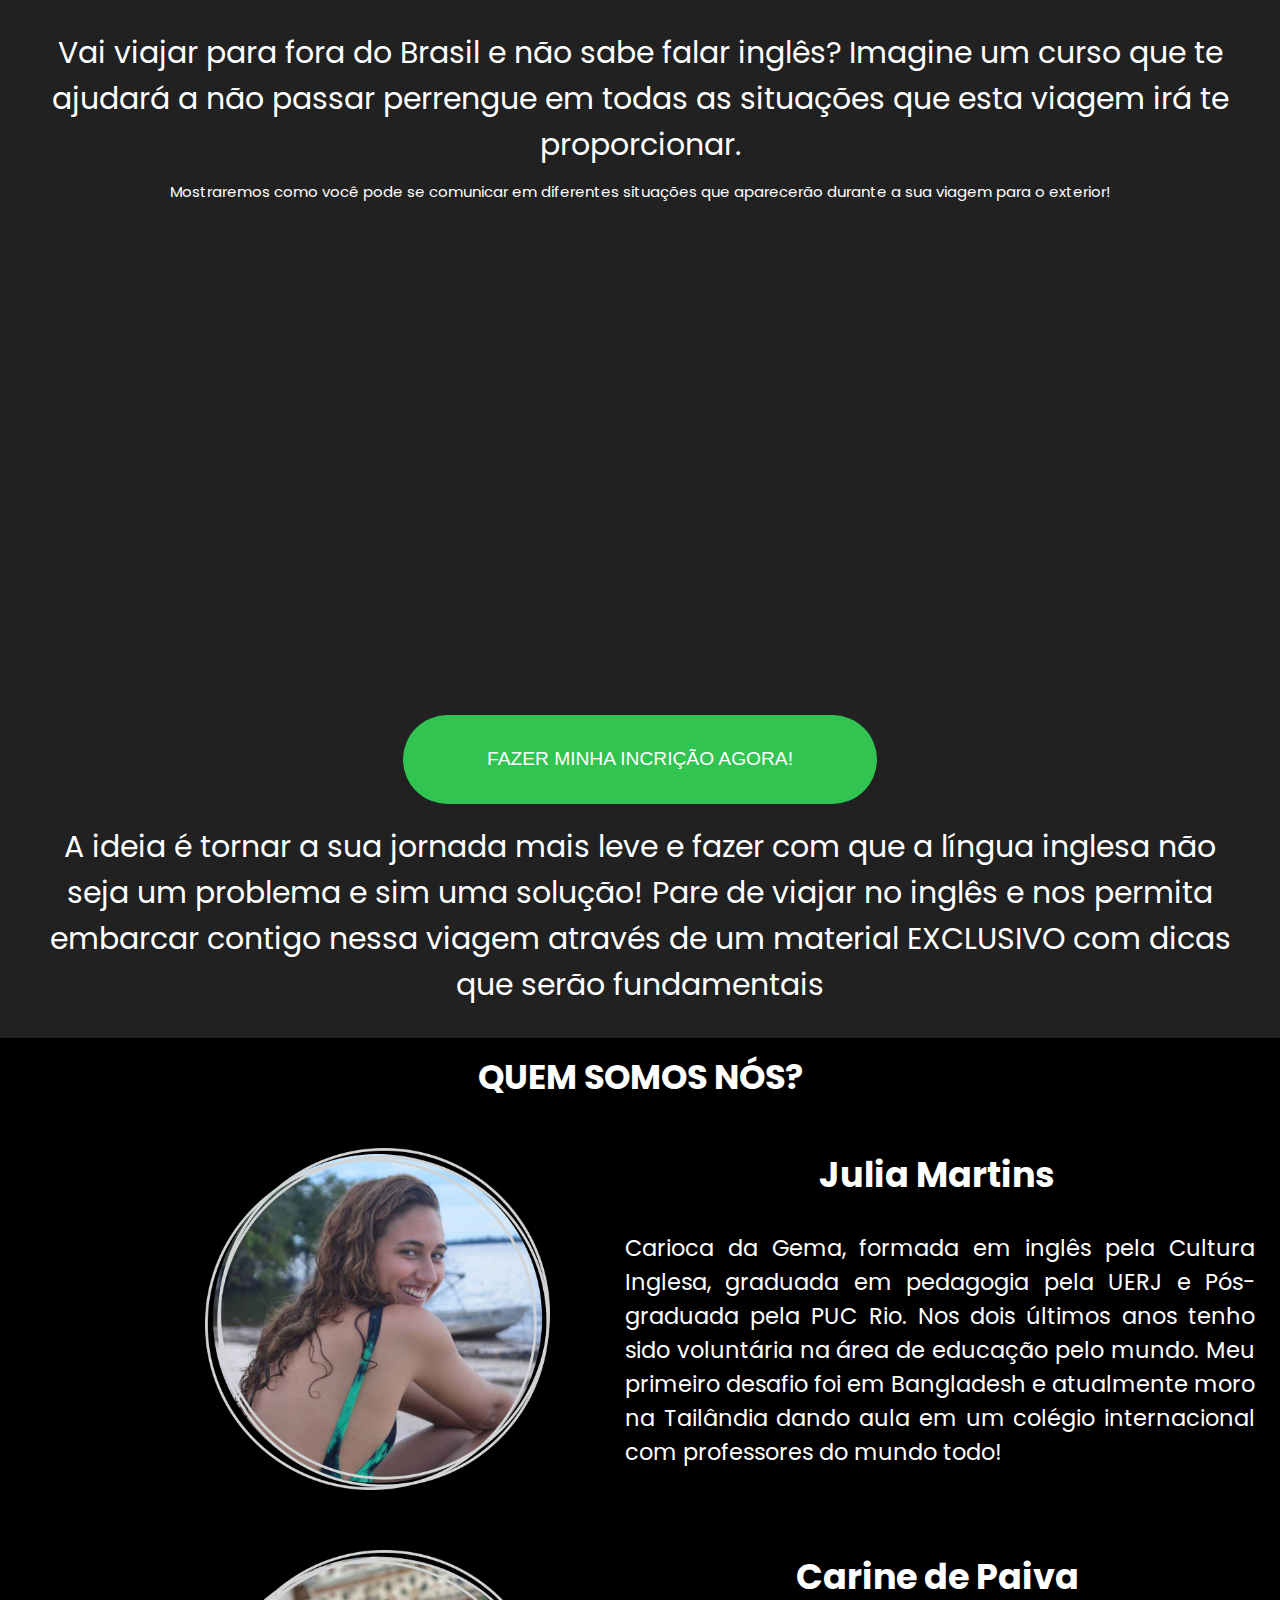
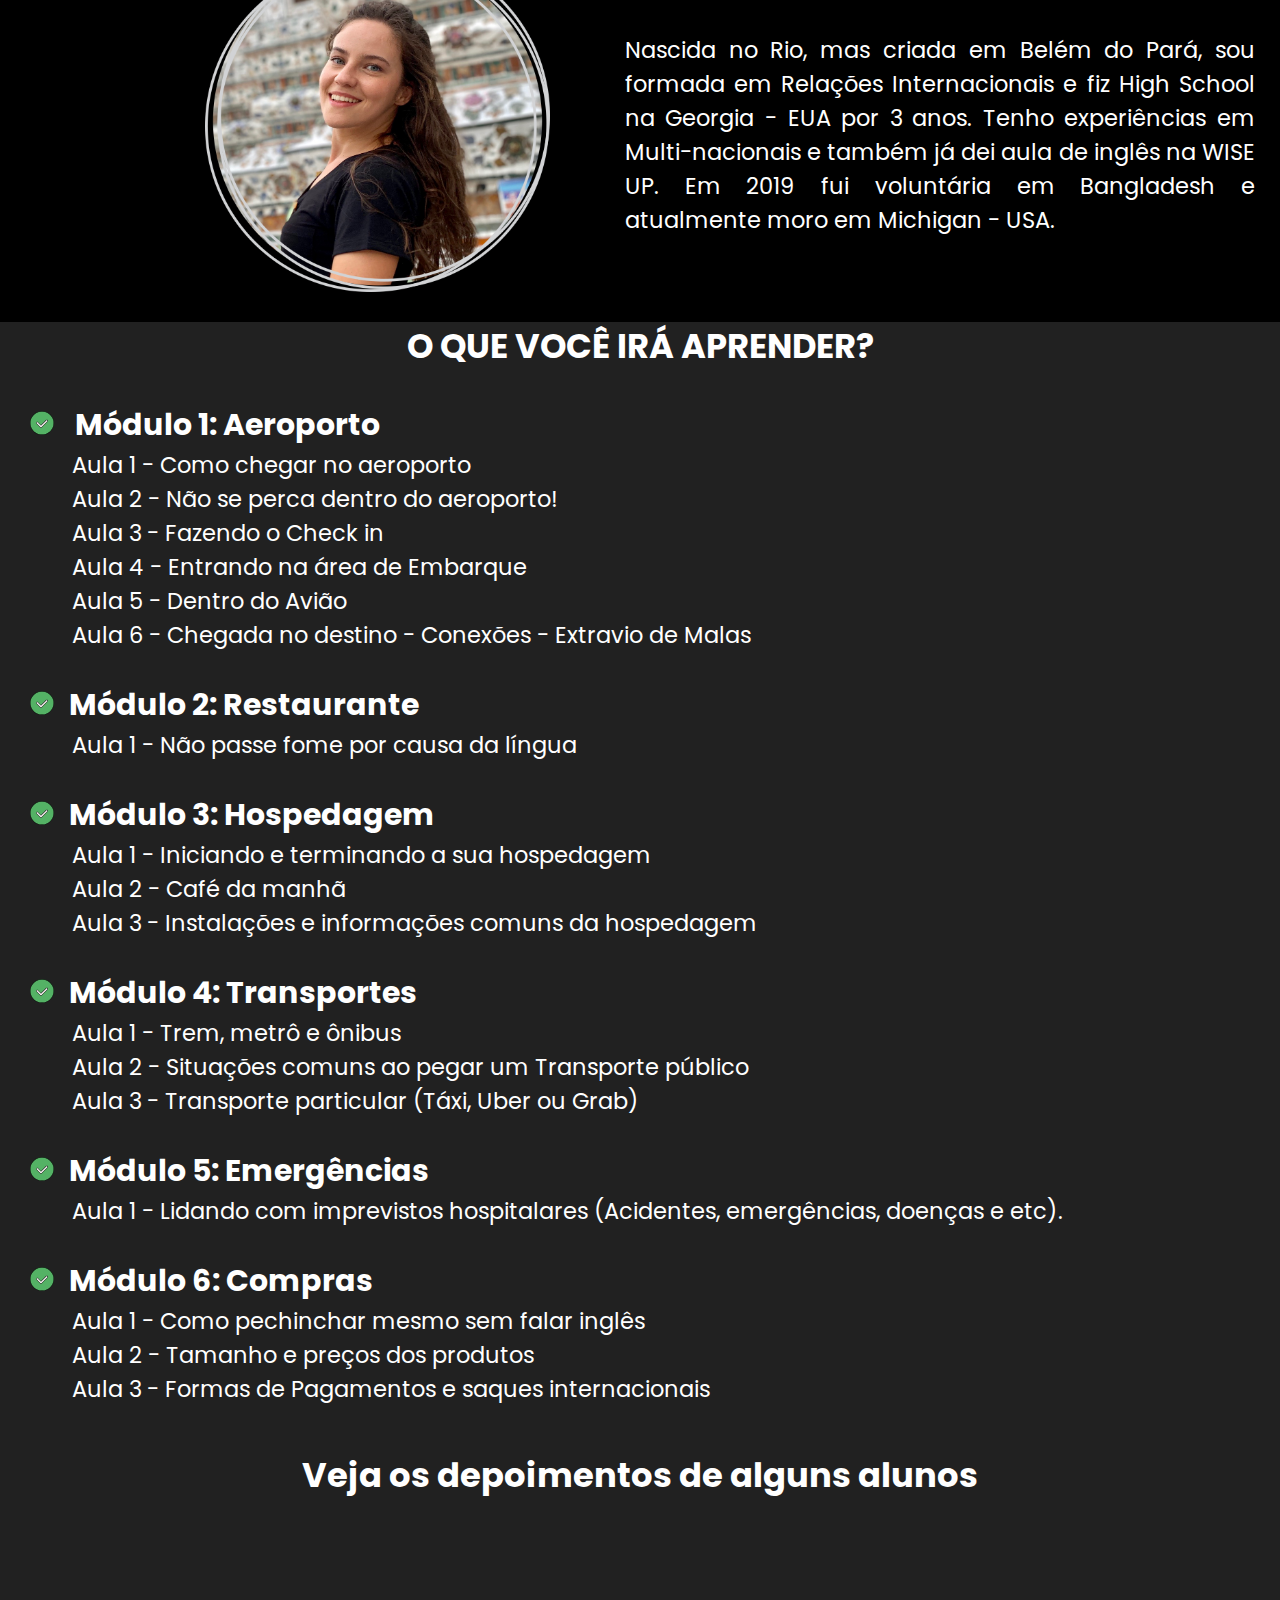
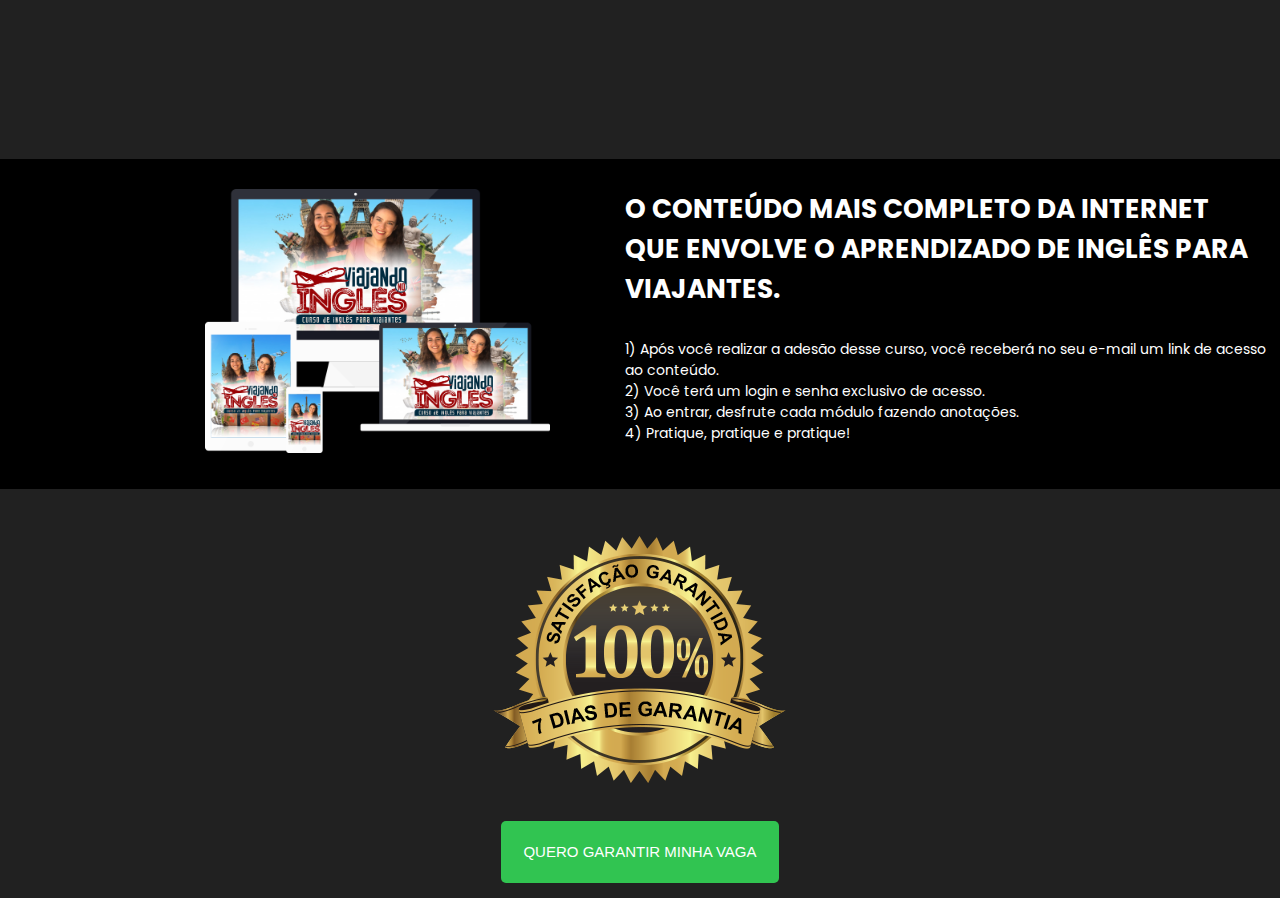
==== commit 3424f4fc: "erro no alinhamento" ====
--- a/landing/index.html
+++ b/landing/index.html
@@ -228,12 +228,7 @@
             </div>
         </div>
     
-        <footer>
-            <div class="footer">
-                <br>
-            </div>
-        </footer>
-
+        
 
 </body>
 
--- a/landing/style.css
+++ b/landing/style.css
@@ -246,7 +246,7 @@
 
 .garantia {
   text-align: center;
-  margin: 2rem;
+  margin: 1rem;
 }
 
 
@@ -269,12 +269,7 @@
     color:#ffff;
 }
 
-.footer {
-  background-color: black;
-  width: 100%;
-
-  
-}
+
  /*responsividade abaixo de 600px */
  @media screen and (max-width: 600px) {
 
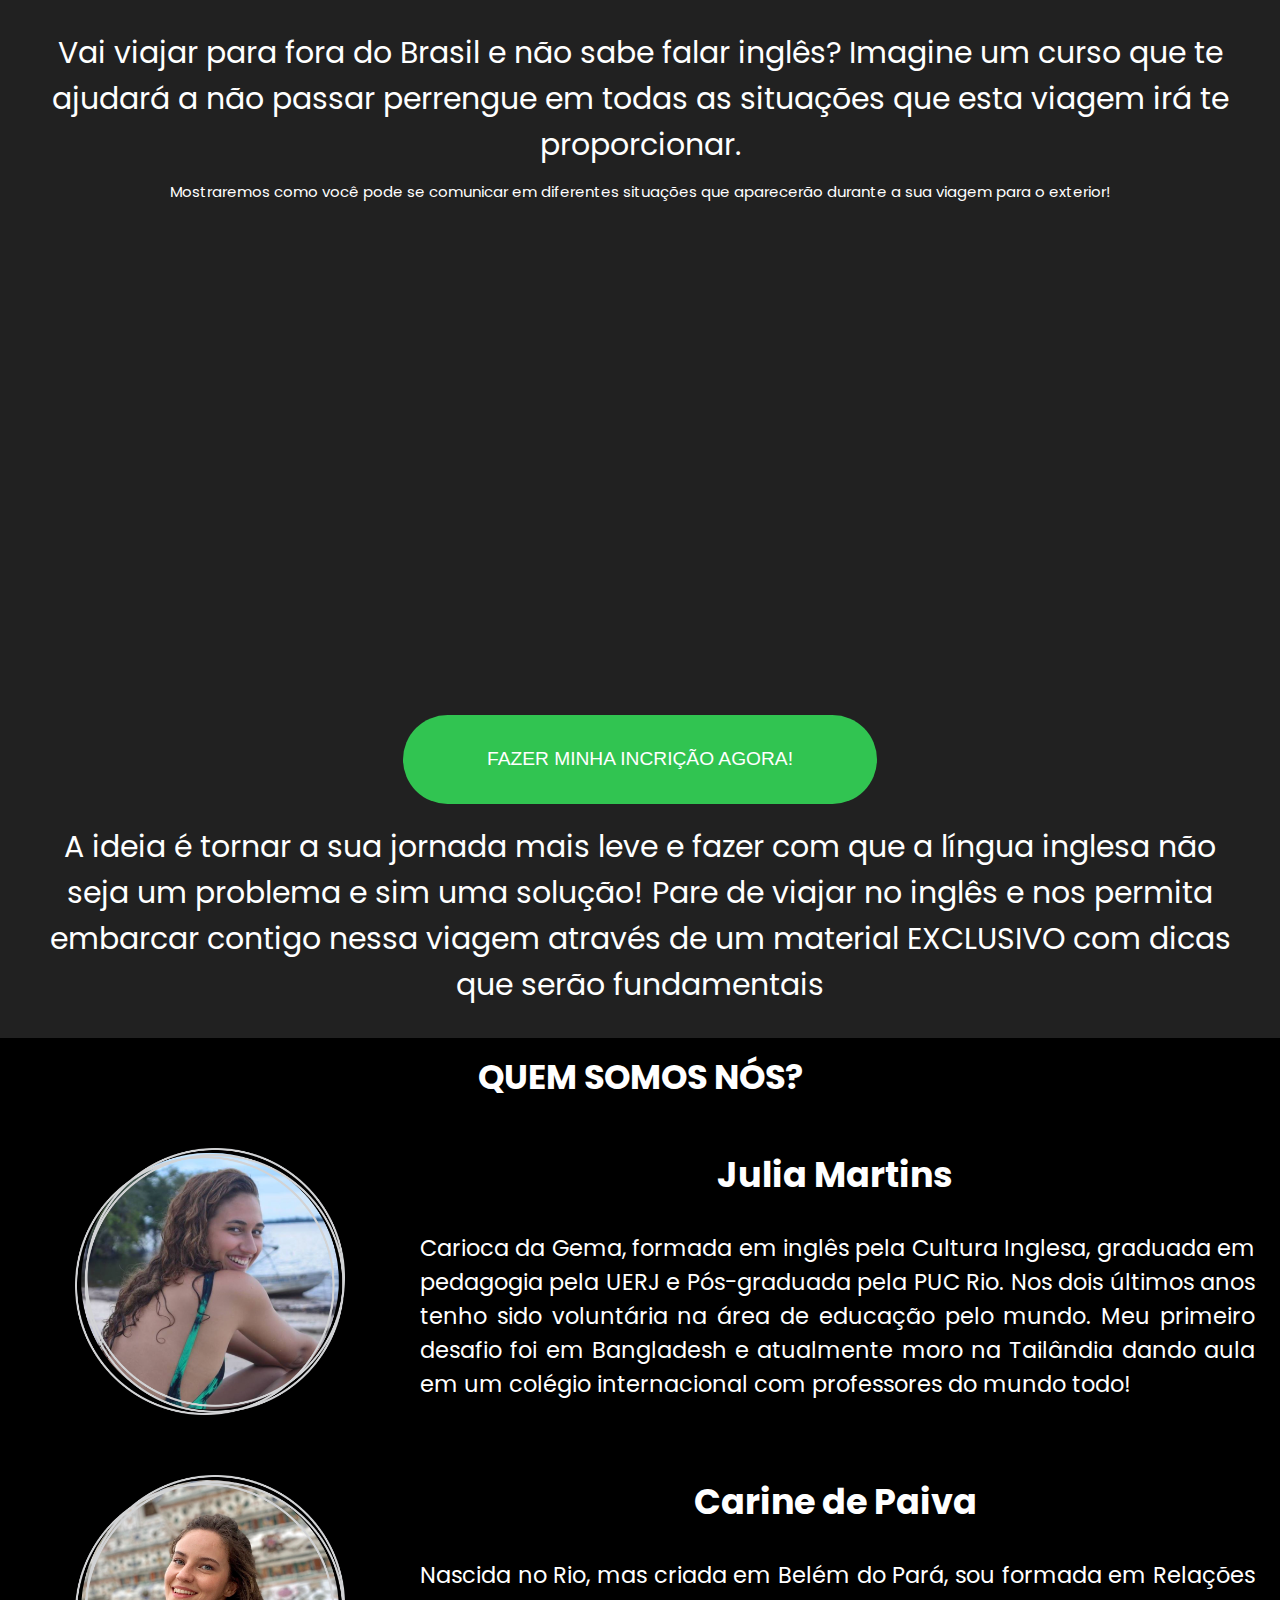
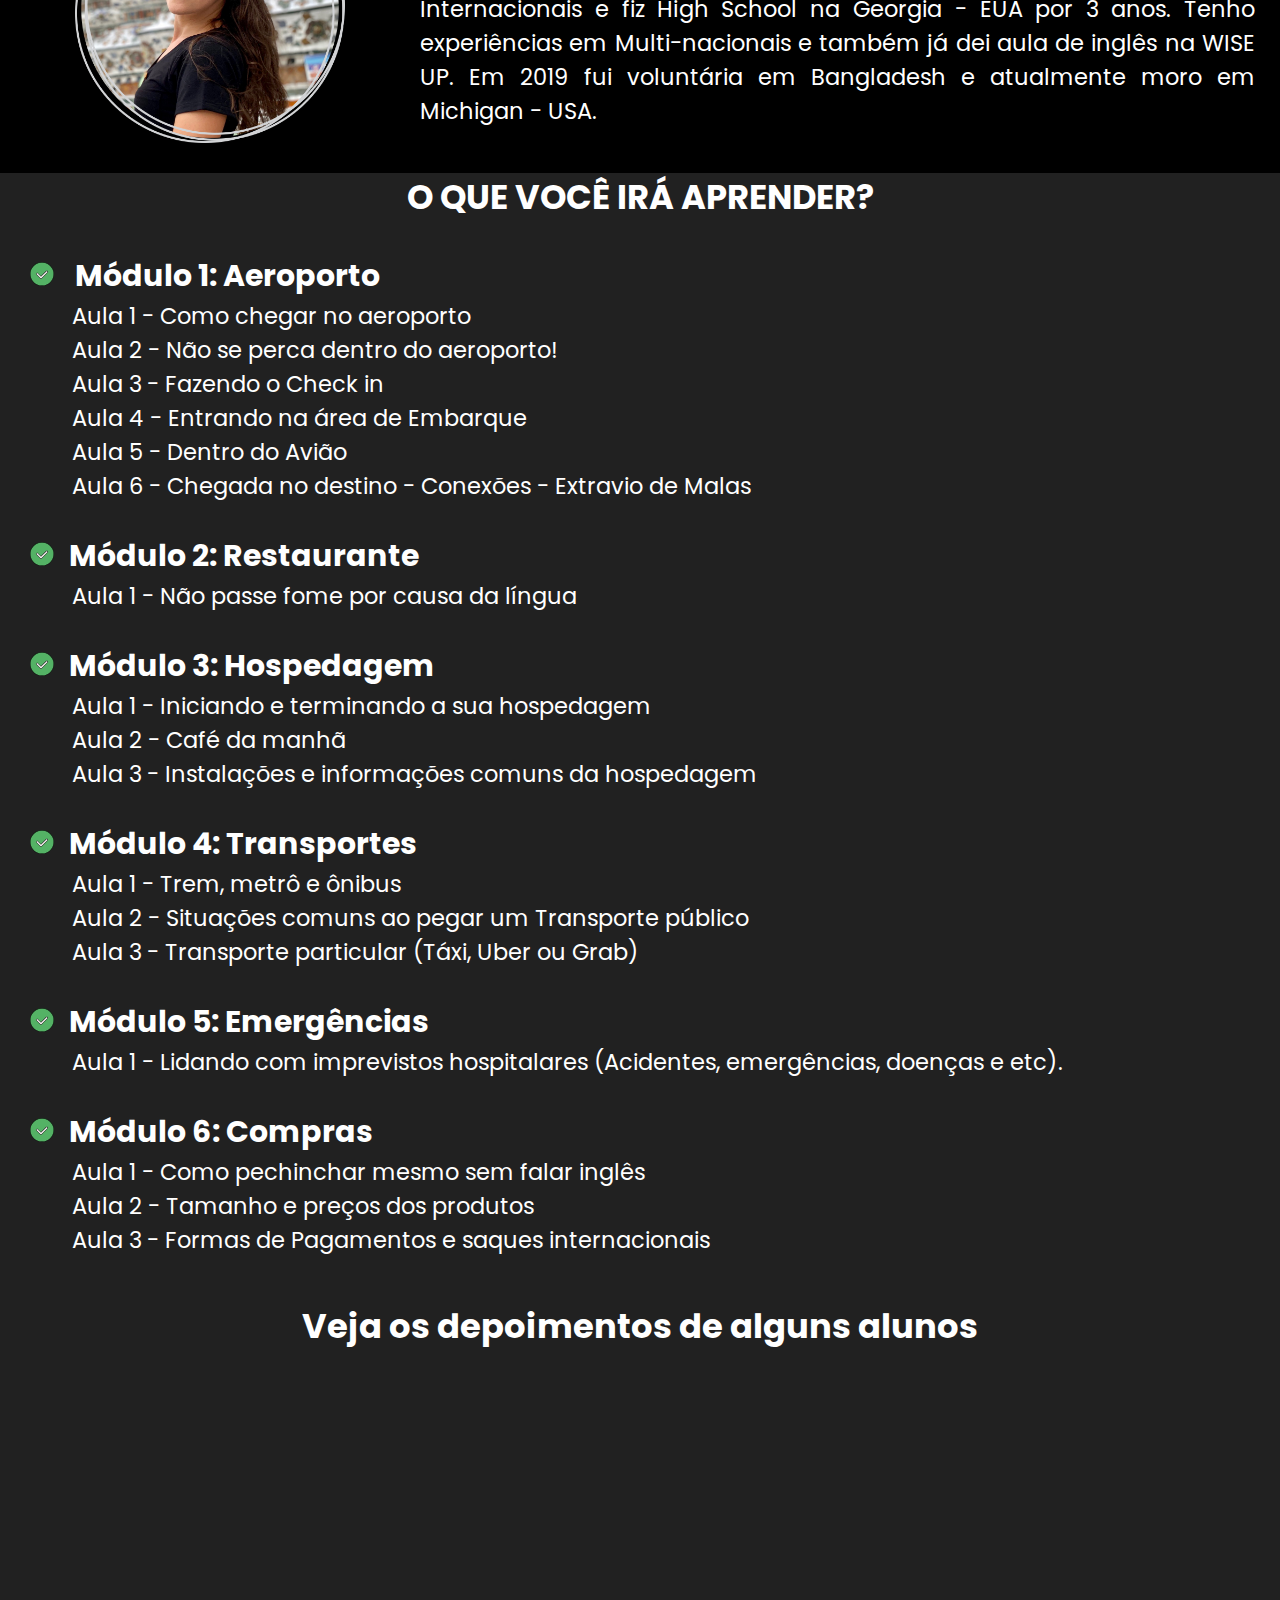
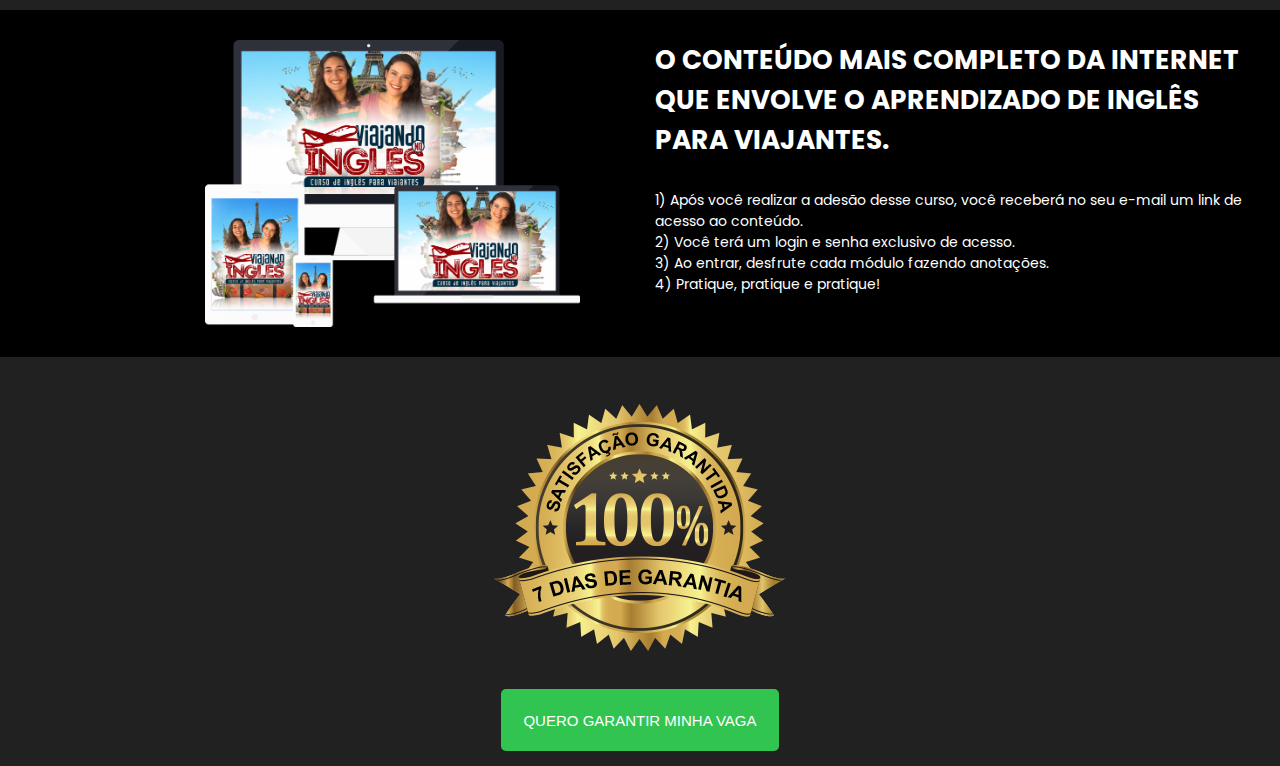
==== commit 5a478336: "problema de alinhamento resolvido" ====
--- a/landing/index.html
+++ b/landing/index.html
@@ -4,7 +4,7 @@
 <head>
     <meta charset="UTF-8">
     <meta http-equiv="X-UA-Compatible" content="IE=edge">
-    <meta name="viewport" content="width=device-width, initial-scale=1.0">
+    <meta name="viewport" content="width=device-width, initial-scale=0.5">
     <!--icone na barra do titulo da pagina -->
     <link rel="icon" href="./icons/global.svg" type="image/svg">
     <link rel="stylesheet" href="./style.css">
@@ -198,7 +198,7 @@
 
 
         <div class="beneficios">
-            <div class="imagem">
+            <div class="imagem1">
                 <img src="./assets/background_viajandonoingles2.png" alt="">
             </div>
     
--- a/landing/style.css
+++ b/landing/style.css
@@ -32,7 +32,7 @@
    font-size: clamp(1.2rem, 1rem + 2vw, 2rem); /* tres paramentros aceitados o primeiro o minimo, o segundo o aceitavel, o terceiro o maximo*/
    margin-top: 1rem;
    margin-bottom: 0.8rem;
-   text-align: center;
+   
    
    
 }
@@ -115,6 +115,7 @@
   background-color: black;
   color: #ffff;
   float: left;
+  
   
   
 }
@@ -215,6 +216,7 @@
 }
 
 .beneficios {
+  
   margin-top: 2rem;
   background-color:black;
   color: #ffff;
@@ -227,8 +229,9 @@
   margin: 2rem;
 }
 
-.imagem img {
-  width: 23rem;
+.imagem1 img {
+  
+  width: 25rem;
   margin: 2rem;
   margin-left: 16vw;
   margin-right: 5rem;
@@ -237,7 +240,7 @@
 }
 
 .texto-ben ul{
-  margin-left: 2rem;
+  margin-left: 3rem;
   font-size: 14px;
   margin-bottom: 3rem;
   
@@ -308,6 +311,14 @@
     
   }
 
+  .imagem1 img {
+  
+    width: 70vw;
+    margin-left: 19vw;
+    margin-right: 10vw;
+    
+  }
+
 
   .titulo-ben {
     font-size: 1rem;
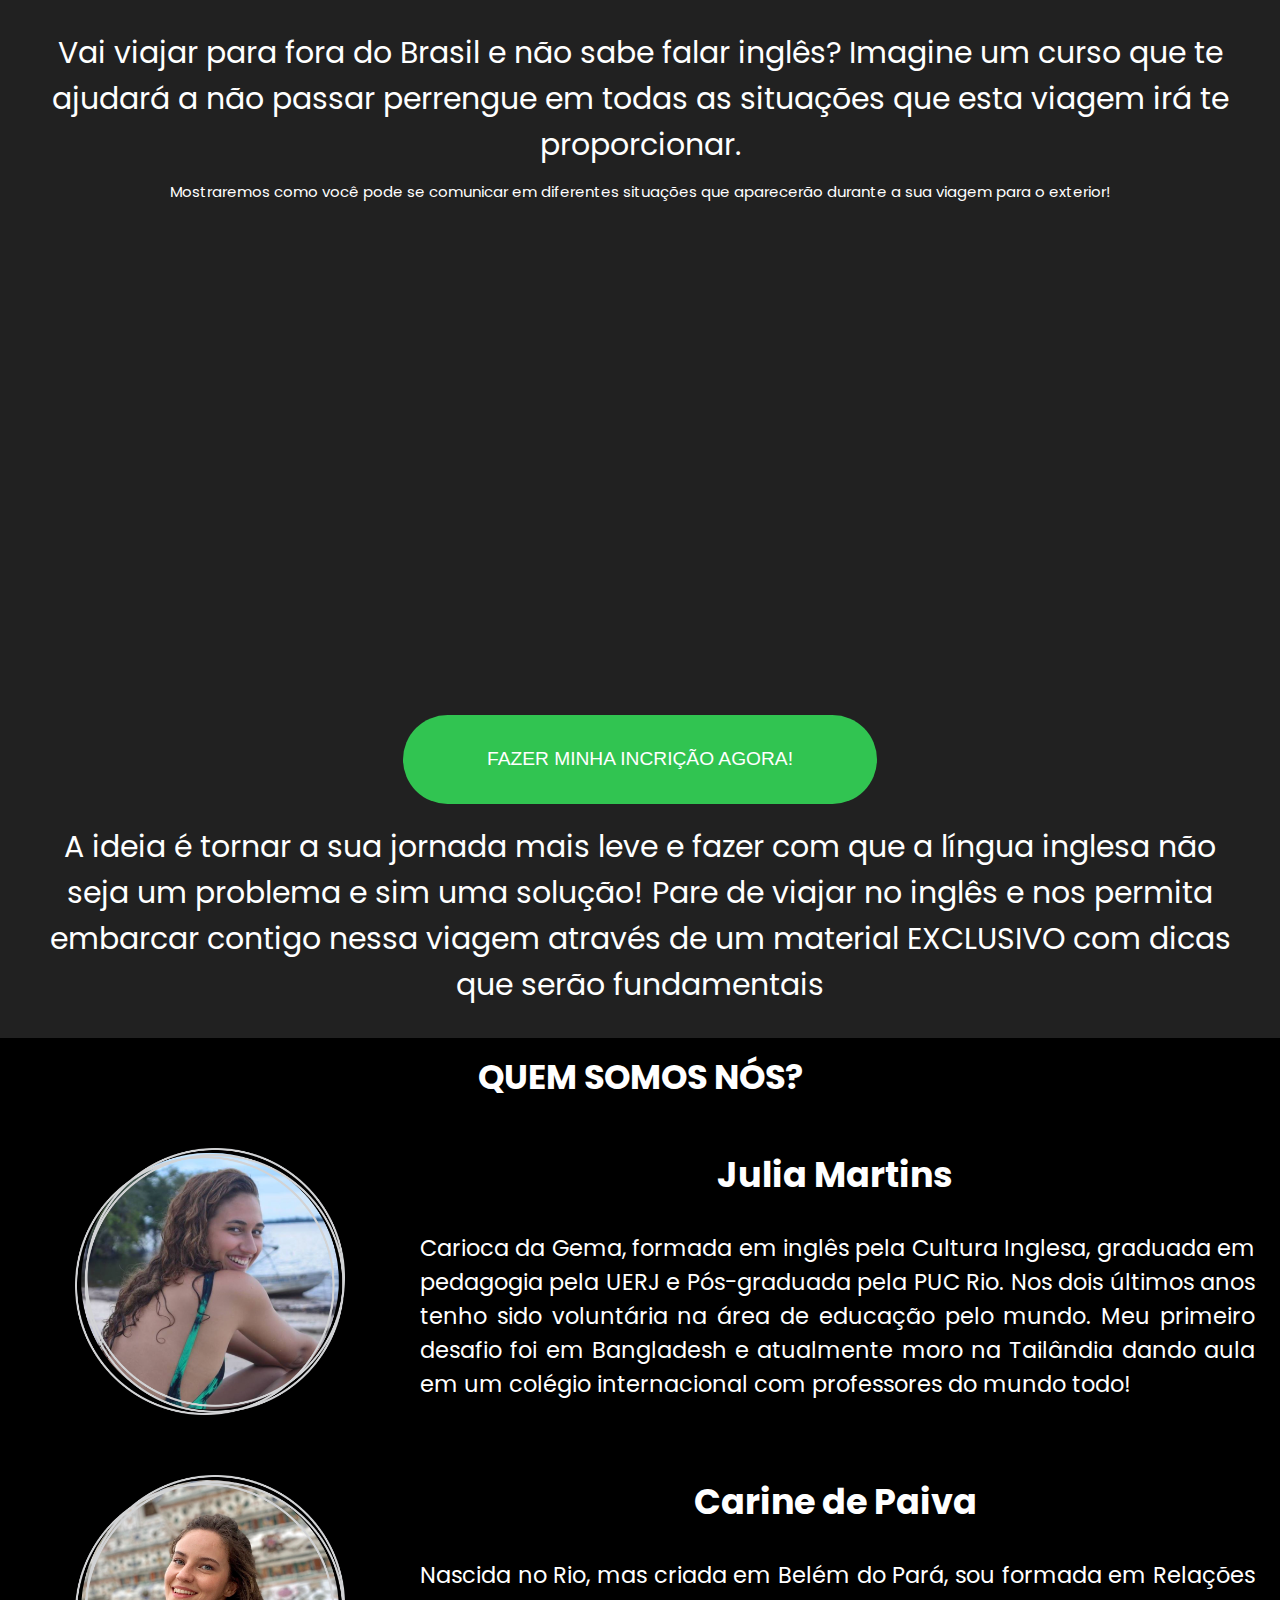
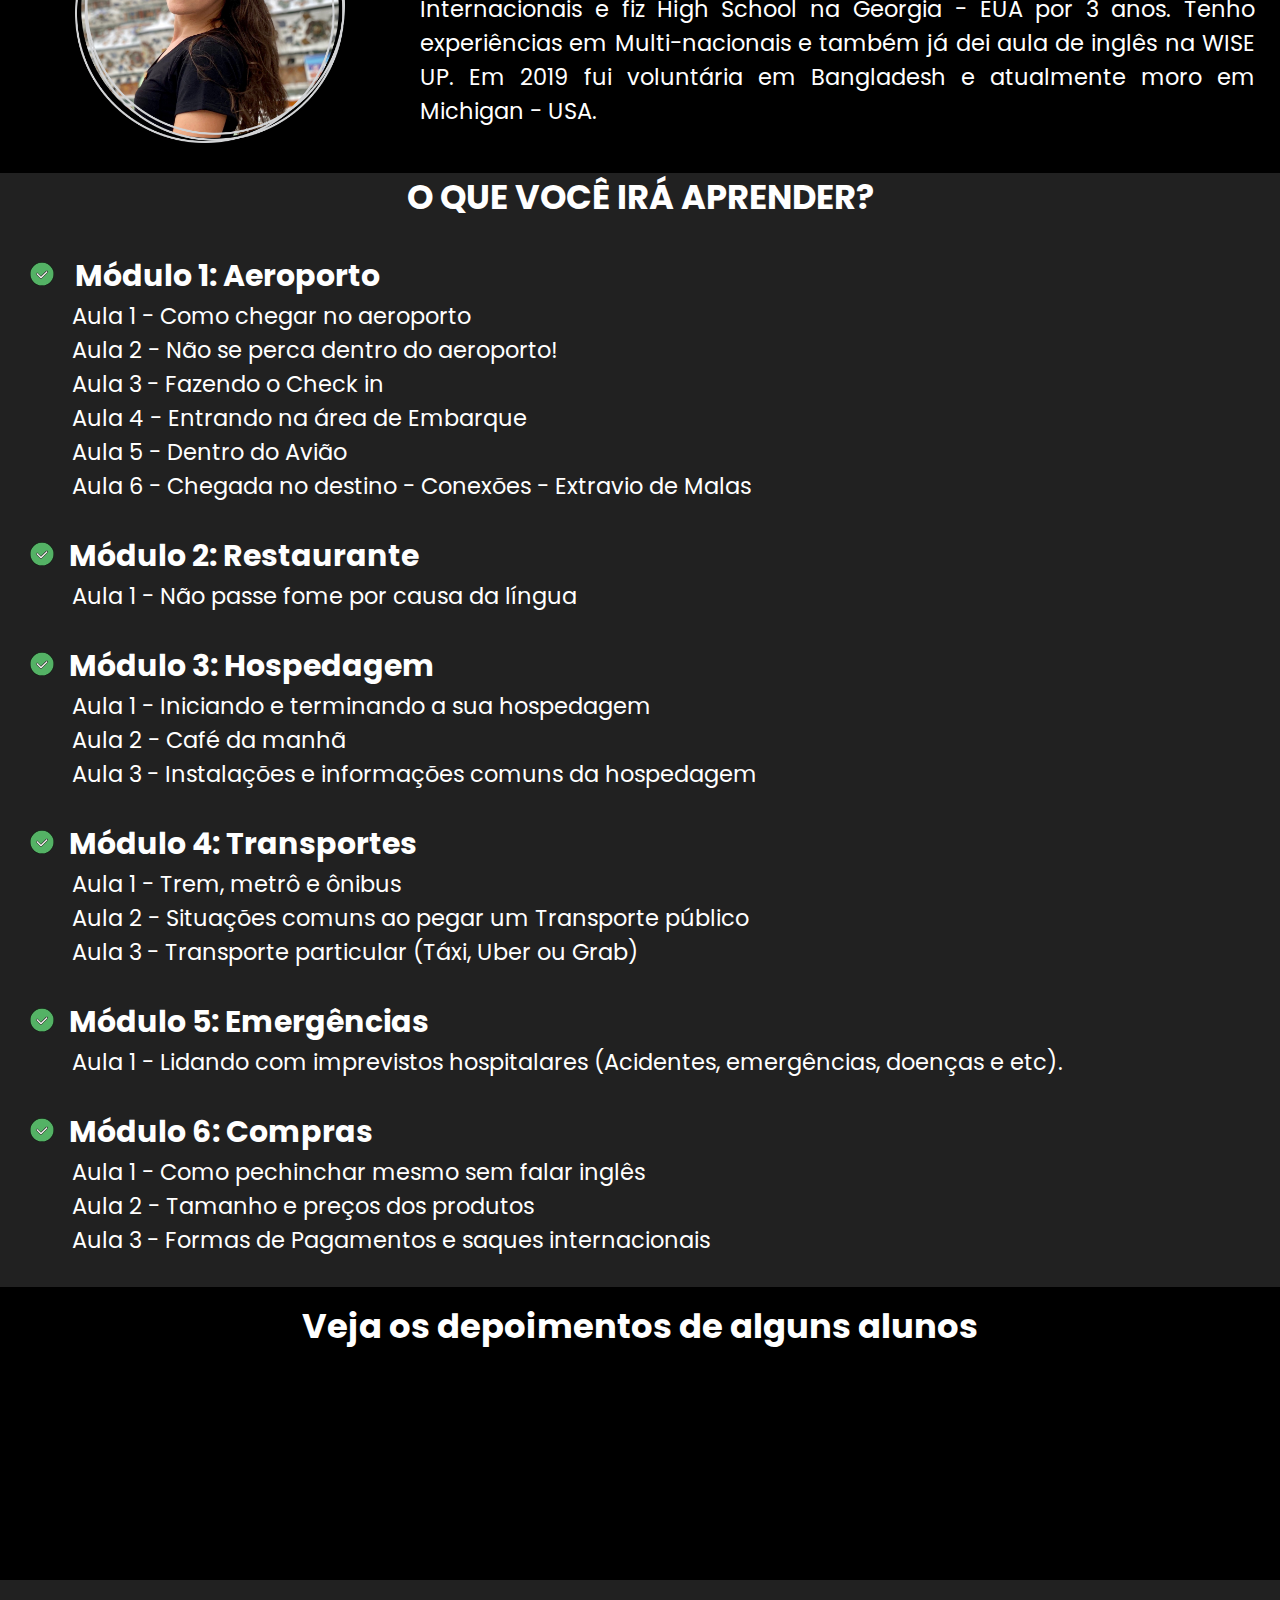
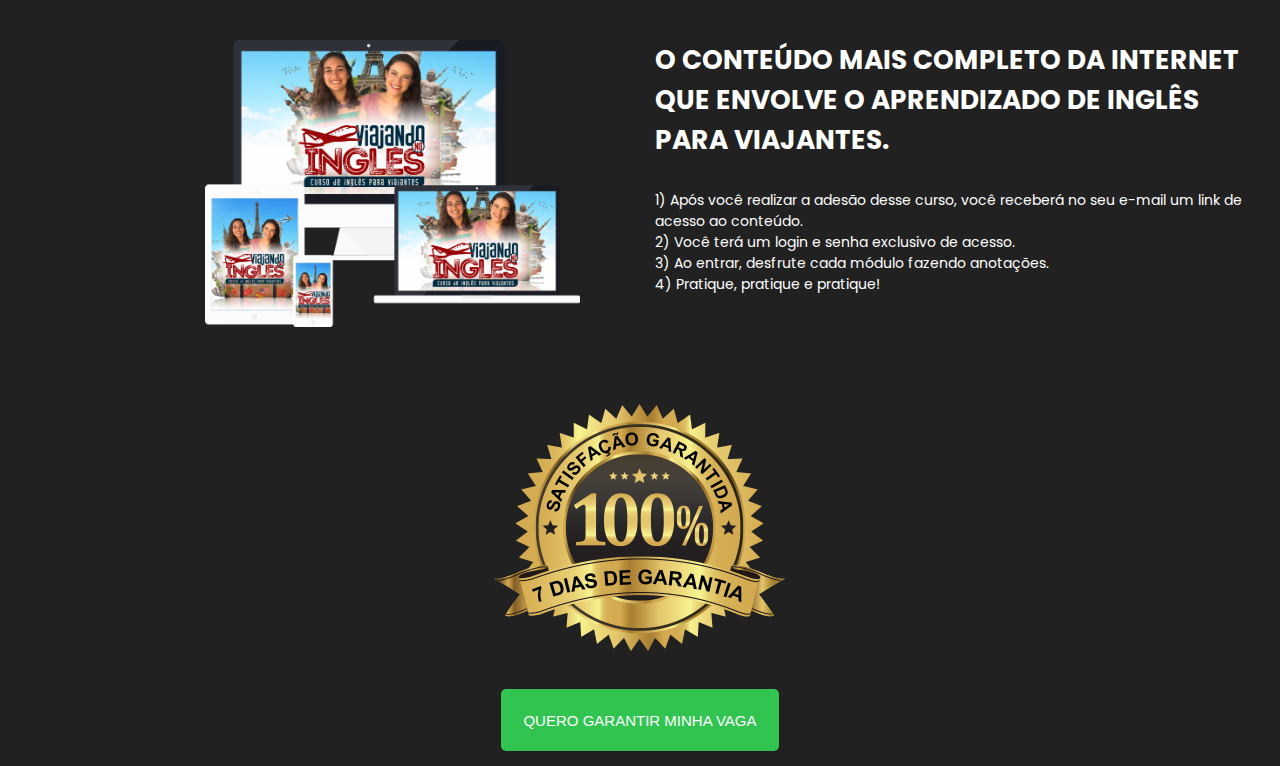
==== commit bb950033: "alguns elementos alinhados" ====
--- a/landing/index.html
+++ b/landing/index.html
@@ -221,14 +221,12 @@
             <img src="./assets/7-dias-garantia.png" alt="">
         </div>
 
-
         <div class="botao2">
             <div class="color">
                 <a href=""><button>QUERO GARANTIR MINHA VAGA</button></a>
             </div>
         </div>
     
-        
 
 </body>
 
--- a/landing/style.css
+++ b/landing/style.css
@@ -200,8 +200,12 @@
   
 }
 
-
-
+.titulo1 {
+  background-color: black;
+}
+.depoimentos {
+  background-color: black;
+}
 .video-depoimento {
   top: 0px;
   left: 0px;
@@ -218,7 +222,7 @@
 .beneficios {
   
   margin-top: 2rem;
-  background-color:black;
+  
   color: #ffff;
   float: left;
   margin-bottom: 3rem;
@@ -250,6 +254,7 @@
 .garantia {
   text-align: center;
   margin: 1rem;
+  
 }
 
 
@@ -271,6 +276,7 @@
     font-size: 1rem;
     color:#ffff;
 }
+
 
 
  /*responsividade abaixo de 600px */
@@ -320,6 +326,16 @@
   }
 
 
+  .imagem img {
+    width: 50vw;
+    margin: 3rem;
+    margin-left: 25vw;
+    margin-right: 10vw;
+
+    
+}
+
+
   .titulo-ben {
     font-size: 1rem;
     margin: 10vw;
